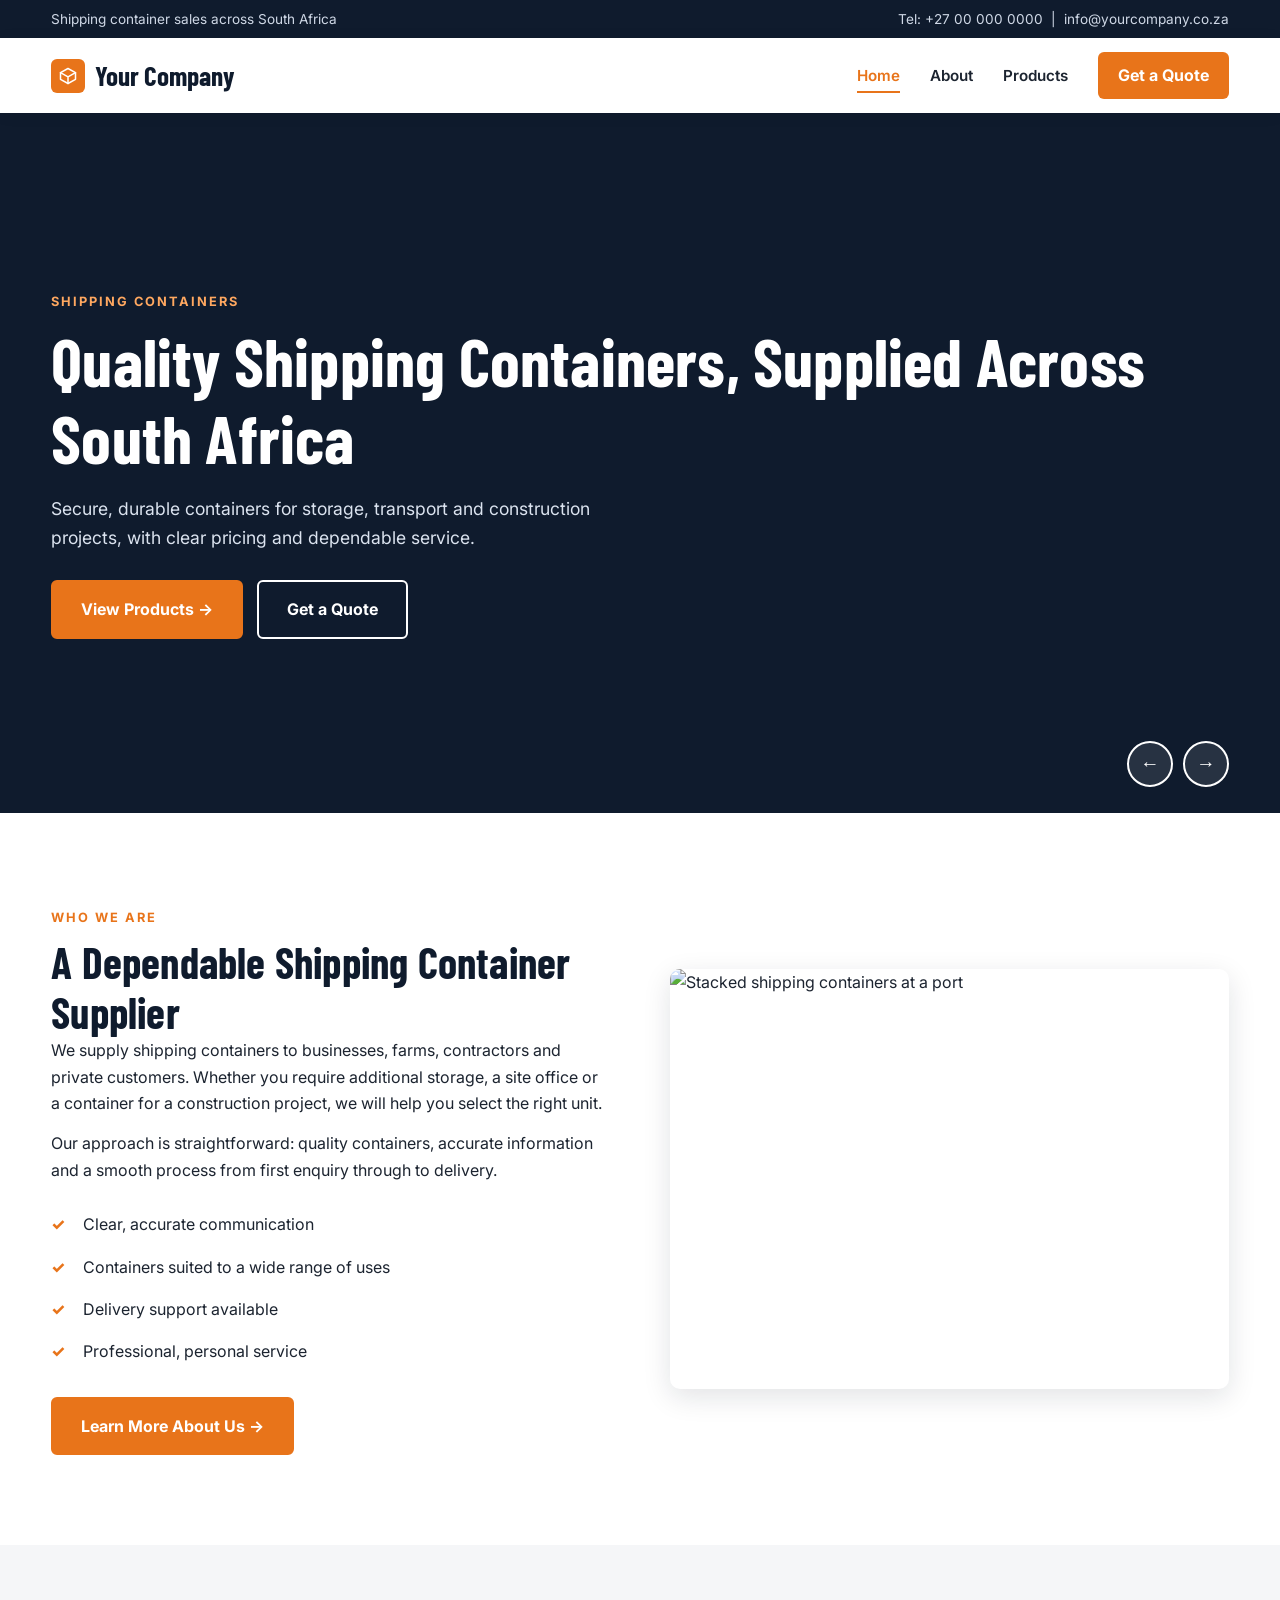
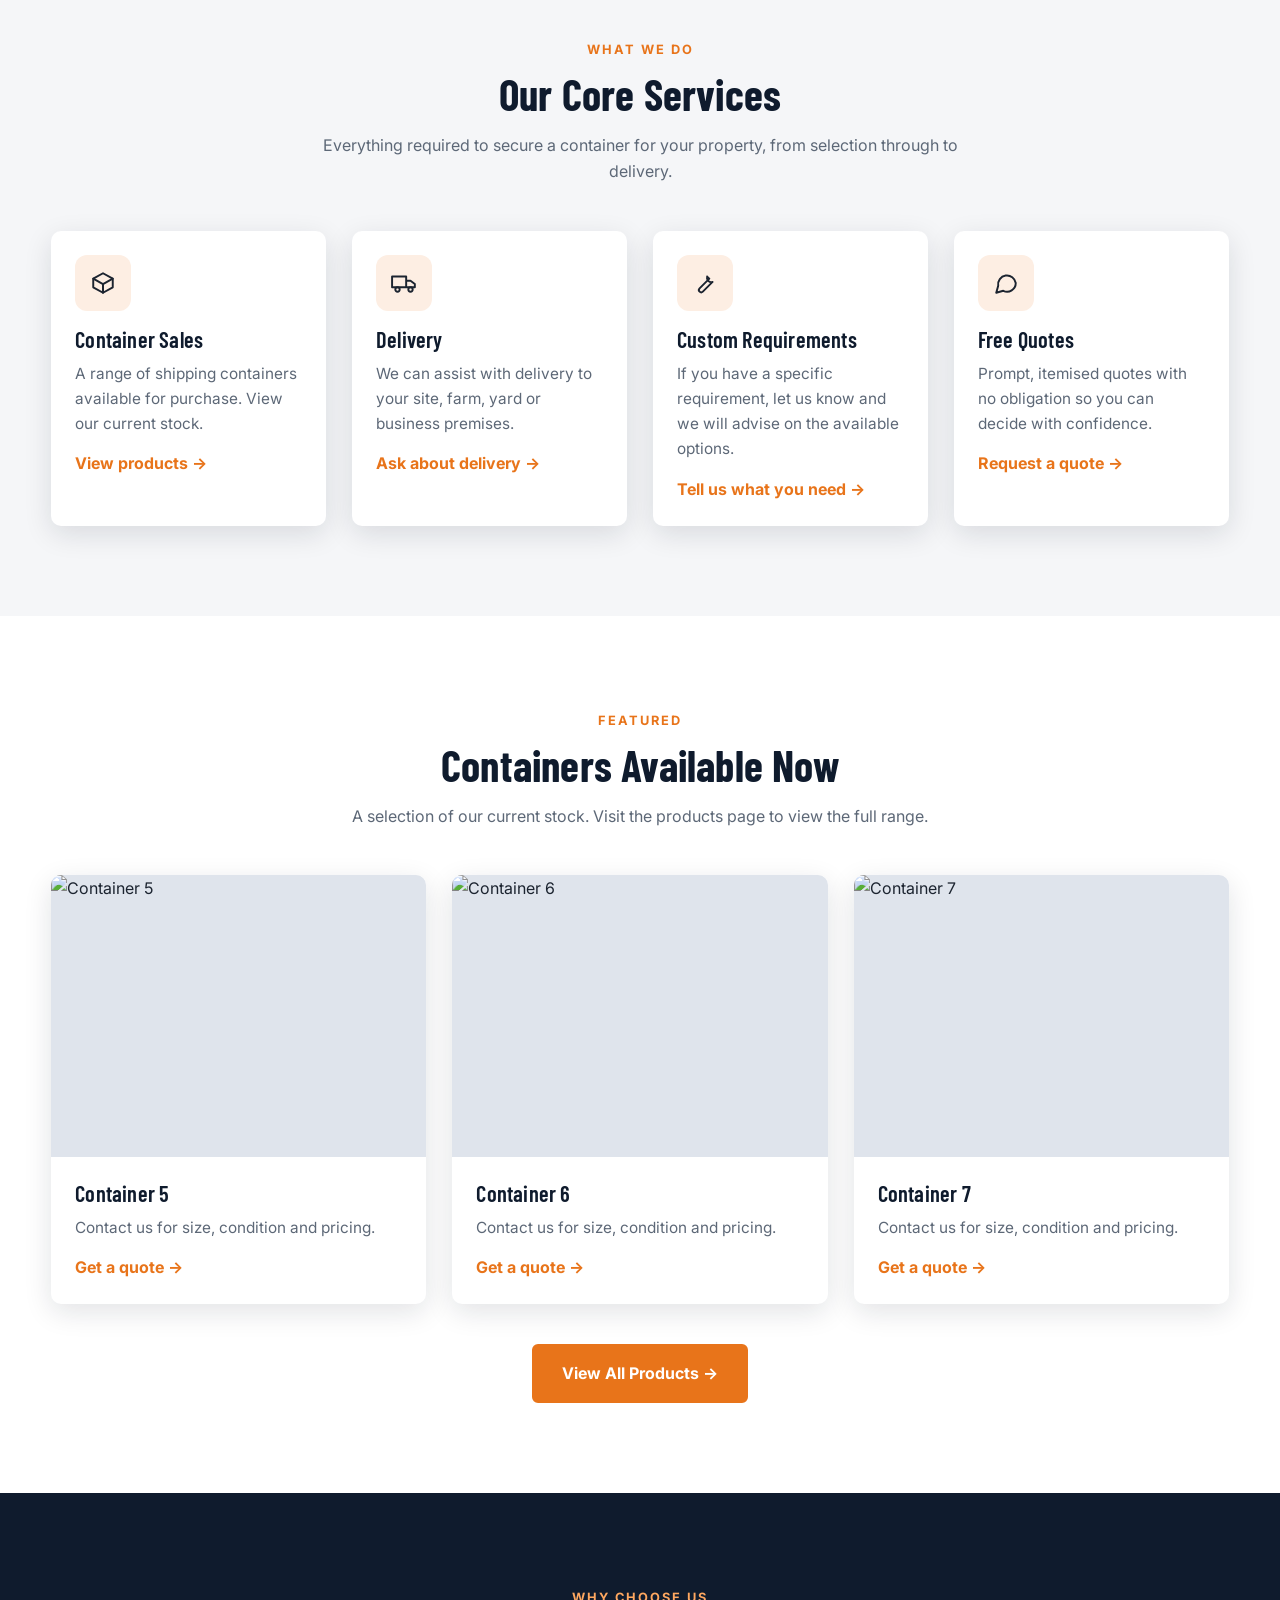
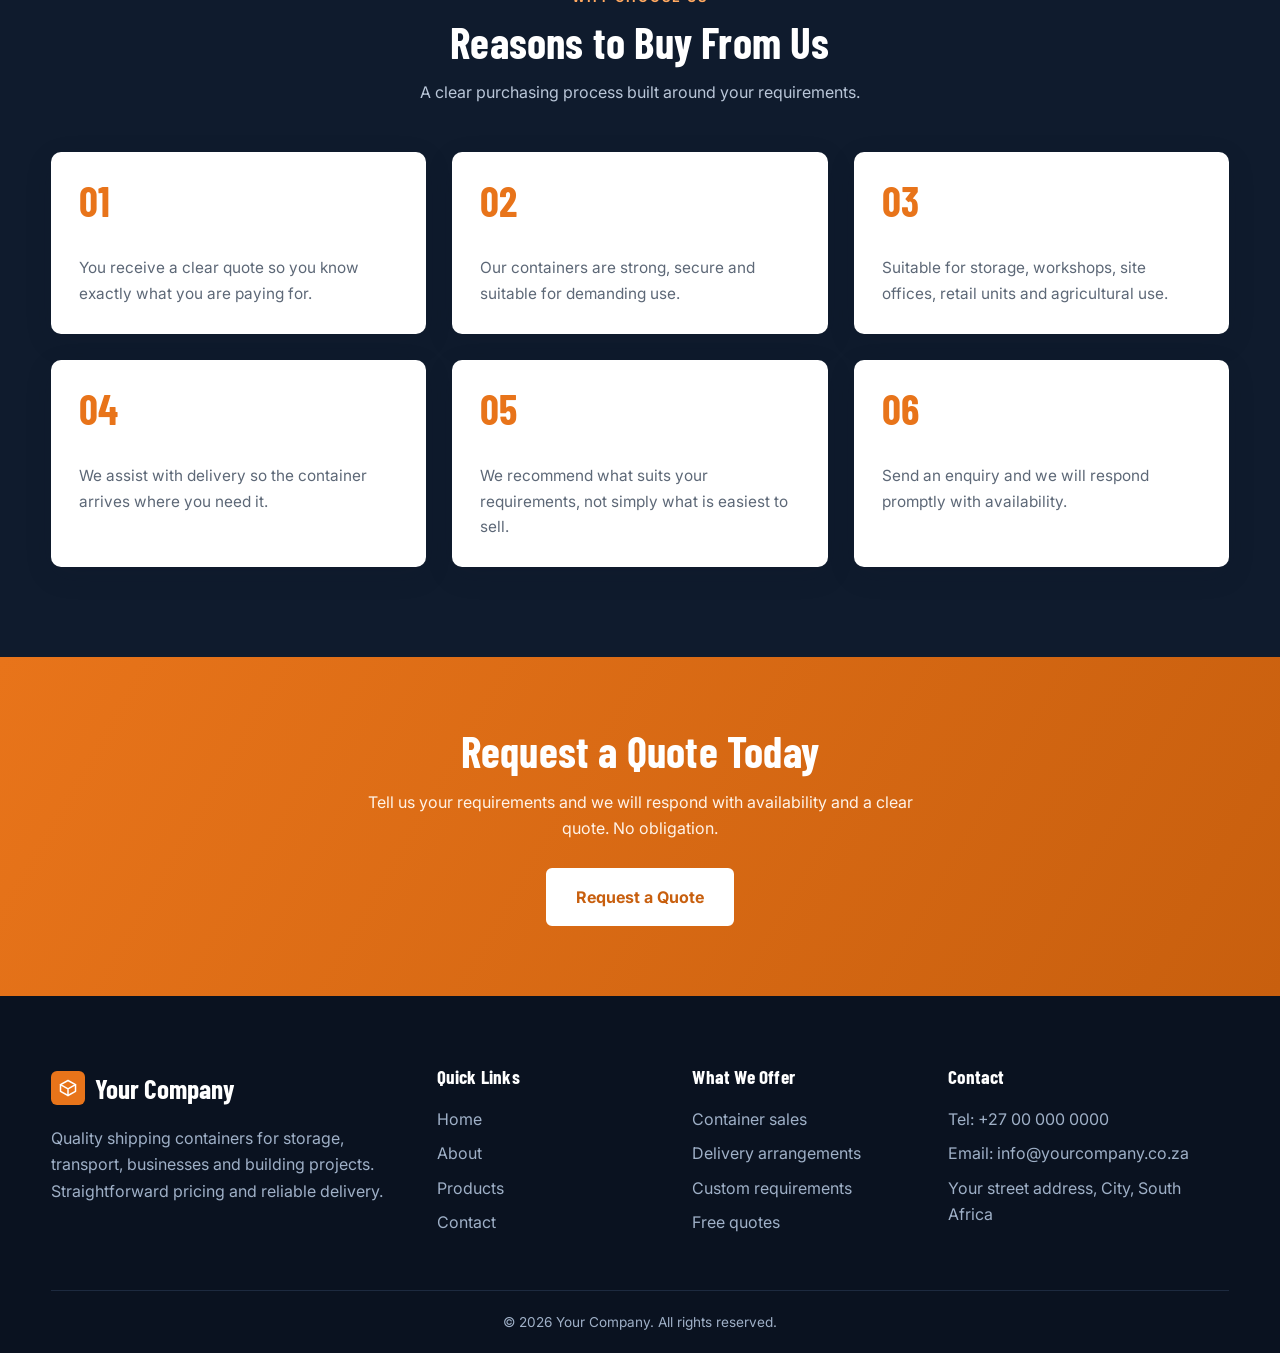
==== index.html @ ab69bc4b "Add files via upload" ====
<!DOCTYPE html>
<html lang="en">
<head>
<meta charset="UTF-8">
<meta name="viewport" content="width=device-width, initial-scale=1.0">
<title>Shipping Containers for Sale | Your Company</title>
<meta name="description" content="Quality shipping containers for storage, transport and building projects across South Africa.">
<link rel="preconnect" href="https://fonts.googleapis.com">
<link rel="preconnect" href="https://fonts.gstatic.com" crossorigin>
<link href="https://fonts.googleapis.com/css2?family=Barlow+Condensed:wght@500;600;700&family=Inter:wght@400;500;600;700&display=swap" rel="stylesheet">
<link rel="stylesheet" href="style.css">
</head>
<body>
<div class="topbar"><div class="wrap"><span>Shipping container sales across South Africa</span><span>Tel: +27 00 000 0000 &nbsp;|&nbsp; info@yourcompany.co.za</span></div></div>
<header class="site"><div class="wrap">
<a class="logo" href="index.html"><span class="mark"><svg width="20" height="20" viewBox="0 0 24 24" fill="none" stroke="#fff" stroke-width="1.8" stroke-linecap="round" stroke-linejoin="round" aria-hidden="true"><path d="M21 8l-9-5-9 5v8l9 5 9-5V8z"/><path d="M3 8l9 5 9-5M12 13v8"/></svg></span>Your Company</a>
<button class="menu-btn" aria-label="Menu">Menu</button>
<nav><ul>
<li><a href="index.html" class="active">Home</a></li>
<li><a href="about.html">About</a></li>
<li><a href="products.html">Products</a></li>
<li><a class="btn" href="contact.html">Get a Quote</a></li>
</ul></nav>
</div></header>
<section class="hero">
<div class="slide on" style="background-image:url('https://images.unsplash.com/photo-1773126378915-793b5c48fb38?auto=format&fit=crop&w=1600&q=70')"><div class="wrap">
<span class="eyebrow">Shipping Containers</span><h1>Quality Shipping Containers, Supplied Across South Africa</h1><p>Secure, durable containers for storage, transport and construction projects, with clear pricing and dependable service.</p>
<div class="btns"><a class="btn" href="products.html">View Products →</a><a class="btn ghost" href="contact.html">Get a Quote</a></div></div></div>
<div class="slide" style="background-image:url('https://images.unsplash.com/photo-1759272840538-ae4b07214c71?auto=format&fit=crop&w=1600&q=70')"><div class="wrap">
<span class="eyebrow">Built to Last</span><h1>Secure, Weatherproof Storage Solutions</h1><p>A shipping container is a practical way to add secure, lockable space to a farm, business premises, yard or construction site.</p>
<div class="btns"><a class="btn" href="about.html">About Us →</a><a class="btn ghost" href="contact.html">Get a Quote</a></div></div></div>
<div class="slide" style="background-image:url('https://images.unsplash.com/photo-1700716465891-9e5e9f501d7d?auto=format&fit=crop&w=1600&q=70')"><div class="wrap">
<span class="eyebrow">Delivered to You</span><h1>Transparent Pricing and Delivery Support</h1><p>Select a container, request a quote and we will assist with delivery arrangements.</p>
<div class="btns"><a class="btn" href="contact.html">Get a Quote →</a><a class="btn ghost" href="contact.html">Get a Quote</a></div></div></div>
<div class="arrows"><button class="prev" aria-label="Previous">←</button><button class="next" aria-label="Next">→</button></div>
</section>

<section class="pad"><div class="wrap split">
<div class="rv"><span class="eyebrow">Who We Are</span><h2>A Dependable Shipping Container Supplier</h2>
<p>We supply shipping containers to businesses, farms, contractors and private customers. Whether you require additional storage, a site office or a container for a construction project, we will help you select the right unit.</p>
<p>Our approach is straightforward: quality containers, accurate information and a smooth process from first enquiry through to delivery.</p>
<ul class="points"><li>Clear, accurate communication</li><li>Containers suited to a wide range of uses</li><li>Delivery support available</li><li>Professional, personal service</li></ul>
<p style="margin-top:24px"><a class="btn" href="about.html">Learn More About Us →</a></p></div>
<div class="rv"><img src="https://images.unsplash.com/photo-1631176315313-203dab297716?auto=format&fit=crop&w=1600&q=70" alt="Stacked shipping containers at a port" loading="lazy"></div>
</div></section>

<section class="pad alt"><div class="wrap">
<div class="center rv"><span class="eyebrow">What We Do</span><h2>Our Core Services</h2><p class="lead">Everything required to secure a container for your property, from selection through to delivery.</p></div>
<div class="grid g4">
<div class="card rv"><div class="body"><div class="icon"><svg width="26" height="26" viewBox="0 0 24 24" fill="none" stroke="currentColor" stroke-width="1.8" stroke-linecap="round" stroke-linejoin="round" aria-hidden="true"><path d="M21 8l-9-5-9 5v8l9 5 9-5V8z"/><path d="M3 8l9 5 9-5M12 13v8"/></svg></div><h3>Container Sales</h3><p>A range of shipping containers available for purchase. View our current stock.</p><a class="more" href="products.html">View products →</a></div></div>
<div class="card rv"><div class="body"><div class="icon"><svg width="26" height="26" viewBox="0 0 24 24" fill="none" stroke="currentColor" stroke-width="1.8" stroke-linecap="round" stroke-linejoin="round" aria-hidden="true"><path d="M1 6h13v10H1zM14 10h4l4 3v3h-8z"/><circle cx="6" cy="18" r="2"/><circle cx="18" cy="18" r="2"/></svg></div><h3>Delivery</h3><p>We can assist with delivery to your site, farm, yard or business premises.</p><a class="more" href="contact.html">Ask about delivery →</a></div></div>
<div class="card rv"><div class="body"><div class="icon"><svg width="26" height="26" viewBox="0 0 24 24" fill="none" stroke="currentColor" stroke-width="1.8" stroke-linecap="round" stroke-linejoin="round" aria-hidden="true"><path d="M14 6a4 4 0 005 5l-9 9a2.1 2.1 0 01-3-3l9-9a4 4 0 01-2-2z"/></svg></div><h3>Custom Requirements</h3><p>If you have a specific requirement, let us know and we will advise on the available options.</p><a class="more" href="contact.html">Tell us what you need →</a></div></div>
<div class="card rv"><div class="body"><div class="icon"><svg width="26" height="26" viewBox="0 0 24 24" fill="none" stroke="currentColor" stroke-width="1.8" stroke-linecap="round" stroke-linejoin="round" aria-hidden="true"><path d="M21 12a8 8 0 01-11.5 7.2L3 21l1.8-6.5A8 8 0 1121 12z"/></svg></div><h3>Free Quotes</h3><p>Prompt, itemised quotes with no obligation so you can decide with confidence.</p><a class="more" href="contact.html">Request a quote →</a></div></div>
</div></div></section>

<section class="pad"><div class="wrap">
<div class="center rv"><span class="eyebrow">Featured</span><h2>Containers Available Now</h2><p class="lead">A selection of our current stock. Visit the products page to view the full range.</p></div>
<div class="grid g3">
<div class="card pcard rv"><img src="images/container%205.jpg" alt="Container 5" loading="lazy"><div class="body"><h3>Container 5</h3><p>Contact us for size, condition and pricing.</p><a class="more" href="contact.html?item=Container%205">Get a quote →</a></div></div>
<div class="card pcard rv"><img src="images/container%206.jpg" alt="Container 6" loading="lazy"><div class="body"><h3>Container 6</h3><p>Contact us for size, condition and pricing.</p><a class="more" href="contact.html?item=Container%206">Get a quote →</a></div></div>
<div class="card pcard rv"><img src="images/container%207.jpg" alt="Container 7" loading="lazy"><div class="body"><h3>Container 7</h3><p>Contact us for size, condition and pricing.</p><a class="more" href="contact.html?item=Container%207">Get a quote →</a></div></div>
</div>
<p class="center" style="margin-top:40px"><a class="btn" href="products.html">View All Products →</a></p>
</div></section>

<section class="pad dark"><div class="wrap">
<div class="center rv"><span class="eyebrow" style="color:#ffa860">Why Choose Us</span><h2>Reasons to Buy From Us</h2><p class="lead">A clear purchasing process built around your requirements.</p></div>
<div class="grid g3 reasons">
<div class="item rv"><div class="num">01</div><h3>Clear Pricing</h3><p>You receive a clear quote so you know exactly what you are paying for.</p></div>
<div class="item rv"><div class="num">02</div><h3>Quality Containers</h3><p>Our containers are strong, secure and suitable for demanding use.</p></div>
<div class="item rv"><div class="num">03</div><h3>Flexible Uses</h3><p>Suitable for storage, workshops, site offices, retail units and agricultural use.</p></div>
<div class="item rv"><div class="num">04</div><h3>Delivery Support</h3><p>We assist with delivery so the container arrives where you need it.</p></div>
<div class="item rv"><div class="num">05</div><h3>Practical Advice</h3><p>We recommend what suits your requirements, not simply what is easiest to sell.</p></div>
<div class="item rv"><div class="num">06</div><h3>Quick Response</h3><p>Send an enquiry and we will respond promptly with availability.</p></div>
</div></div></section>
<section class="cta"><div class="wrap rv">
<h2>Request a Quote Today</h2>
<p>Tell us your requirements and we will respond with availability and a clear quote. No obligation.</p>
<a class="btn" href="contact.html">Request a Quote</a>
</div></section>
<footer><div class="wrap">
<div class="fgrid">
<div><a class="logo" href="index.html"><span class="mark"><svg width="20" height="20" viewBox="0 0 24 24" fill="none" stroke="#fff" stroke-width="1.8" stroke-linecap="round" stroke-linejoin="round" aria-hidden="true"><path d="M21 8l-9-5-9 5v8l9 5 9-5V8z"/><path d="M3 8l9 5 9-5M12 13v8"/></svg></span>Your Company</a><p>Quality shipping containers for storage, transport, businesses and building projects. Straightforward pricing and reliable delivery.</p></div>
<div><h4>Quick Links</h4><ul><li><a href="index.html">Home</a></li><li><a href="about.html">About</a></li><li><a href="products.html">Products</a></li><li><a href="contact.html">Contact</a></li></ul></div>
<div><h4>What We Offer</h4><ul><li>Container sales</li><li>Delivery arrangements</li><li>Custom requirements</li><li>Free quotes</li></ul></div>
<div><h4>Contact</h4><ul><li>Tel: <a href="tel:+27000000000">+27 00 000 0000</a></li><li>Email: <a href="mailto:info@yourcompany.co.za">info@yourcompany.co.za</a></li><li>Your street address, City, South Africa</li></ul></div>
</div>
<div class="copy">© <span id="yr"></span> Your Company. All rights reserved.</div>
</div></footer>
<script>document.getElementById('yr').textContent=new Date().getFullYear()</script>
<script src="script.js"></script>
</body>
</html>
---- style.css ----
:root{--navy:#0f1b2d;--navy2:#16273f;--orange:#e8741a;--orange2:#c85f0e;--bg:#f5f6f8;--text:#1c2430;--muted:#5d6877;--white:#fff;--radius:10px;--shadow:0 8px 28px rgba(15,27,45,.12)}
*{box-sizing:border-box;margin:0;padding:0}
html{scroll-behavior:smooth}
body{font-family:'Inter',system-ui,-apple-system,Segoe UI,Roboto,sans-serif;color:var(--text);background:var(--white);line-height:1.65}
img{max-width:100%;display:block}
a{color:inherit;text-decoration:none}
.wrap{width:min(1180px,92%);margin:0 auto}
h1,h2,h3,h4{font-family:'Barlow Condensed','Inter',sans-serif;line-height:1.15;letter-spacing:.2px}
h1{font-size:clamp(2.4rem,5.5vw,4.2rem);font-weight:700}
h2{font-size:clamp(1.9rem,3.6vw,2.7rem);font-weight:700;color:var(--navy)}
h3{font-size:1.4rem;font-weight:600;color:var(--navy)}
.eyebrow{display:inline-block;color:var(--orange);font-weight:700;letter-spacing:2px;text-transform:uppercase;font-size:.8rem;margin-bottom:10px}
.lead{color:var(--muted);max-width:640px;margin-top:12px}

/* Header */
.topbar{background:var(--navy);color:#cfd8e6;font-size:.85rem;padding:8px 0}
.topbar .wrap{display:flex;justify-content:space-between;gap:12px;flex-wrap:wrap}
header.site{position:sticky;top:0;z-index:50;background:var(--white);box-shadow:0 2px 14px rgba(0,0,0,.07)}
header.site .wrap{display:flex;align-items:center;justify-content:space-between;padding:14px 0}
.logo{font-family:'Barlow Condensed',sans-serif;font-weight:700;font-size:1.7rem;color:var(--navy);display:flex;align-items:center;gap:10px}
.logo span.mark{width:34px;height:34px;background:var(--orange);border-radius:6px;display:grid;place-items:center;color:#fff;font-size:1.1rem}
nav ul{list-style:none;display:flex;gap:30px;align-items:center}
nav a{font-weight:600;font-size:.95rem;padding:6px 0;border-bottom:2px solid transparent;transition:.2s}
nav a:hover,nav a.active{color:var(--orange);border-color:var(--orange)}
nav a.btn{color:#fff;border:none;padding:10px 20px}
.menu-btn{display:none;background:none;border:0;font-size:1.8rem;cursor:pointer;color:var(--navy)}

/* Buttons */
.btn{display:inline-block;background:var(--orange);color:#fff;padding:14px 28px;border-radius:6px;font-weight:700;border:2px solid var(--orange);transition:.2s;cursor:pointer;font-size:1rem}
.btn:hover{background:var(--orange2);border-color:var(--orange2)}
.btn.ghost{background:transparent;color:#fff;border-color:#fff}
.btn.ghost:hover{background:#fff;color:var(--navy)}

/* Hero slider */
.hero{position:relative;height:min(82vh,700px);min-height:480px;overflow:hidden;background:var(--navy)}
.slide{position:absolute;inset:0;opacity:0;transition:opacity .9s;background-size:cover;background-position:center;display:flex;align-items:center}
.slide.on{opacity:1}
.slide::before{content:"";position:absolute;inset:0;background:linear-gradient(90deg,rgba(15,27,45,.92) 0%,rgba(15,27,45,.6) 55%,rgba(15,27,45,.25) 100%)}
.slide .wrap{position:relative;color:#fff}
.slide p{max-width:560px;margin:18px 0 28px;color:#dbe3ef;font-size:1.1rem}
.slide .eyebrow{color:#ffa860}
.slide .btns{display:flex;gap:14px;flex-wrap:wrap}
.arrows{position:absolute;bottom:26px;right:4%;display:flex;gap:10px;z-index:5}
.arrows button{width:46px;height:46px;border-radius:50%;border:2px solid #fff;background:rgba(255,255,255,.1);color:#fff;font-size:1.2rem;cursor:pointer;transition:.2s}
.arrows button:hover{background:var(--orange);border-color:var(--orange)}

/* Page banner */
.banner{background:linear-gradient(rgba(15,27,45,.85),rgba(15,27,45,.85)),var(--bg-img,none) center/cover,var(--navy);color:#fff;padding:90px 0 70px}
.banner p{color:#cfd8e6;max-width:560px;margin-top:12px}
.crumbs{font-size:.85rem;color:#9fb0c7;margin-bottom:12px}
.crumbs a:hover{color:var(--orange)}

/* Sections */
section.pad{padding:90px 0}
.alt{background:var(--bg)}
.dark{background:var(--navy);color:#fff}
.dark h2,.dark h3{color:#fff}
.dark .lead{color:#b9c6d8}
.center{text-align:center}
.center .lead{margin-left:auto;margin-right:auto}
.split{display:grid;grid-template-columns:1fr 1fr;gap:60px;align-items:center}
.split img{border-radius:var(--radius);box-shadow:var(--shadow);width:100%;aspect-ratio:4/3;object-fit:cover}
.split p+p{margin-top:14px}
.grid{display:grid;gap:26px;margin-top:46px}
.g2{grid-template-columns:repeat(2,1fr)}
.g3{grid-template-columns:repeat(3,1fr)}
.g4{grid-template-columns:repeat(4,1fr)}
.card{background:#fff;border-radius:var(--radius);box-shadow:var(--shadow);overflow:hidden;transition:.25s}
.card:hover{transform:translateY(-5px)}
.card .body{padding:24px}
.card p{color:var(--muted);margin-top:8px;font-size:.96rem}
.card a.more{display:inline-block;margin-top:14px;color:var(--orange);font-weight:700}
.icon{width:56px;height:56px;border-radius:12px;background:rgba(232,116,26,.12);display:grid;place-items:center;font-size:1.6rem;margin-bottom:16px}
.points{list-style:none;margin-top:20px}
.points li{padding:8px 0 8px 32px;position:relative}
.points li::before{content:"✓";position:absolute;left:0;color:var(--orange);font-weight:800}
.stats{display:grid;grid-template-columns:repeat(4,1fr);gap:20px;text-align:center}
.stats strong{display:block;font-family:'Barlow Condensed',sans-serif;font-size:3rem;color:var(--orange)}
.stats span{color:#b9c6d8}
.reasons .num{font-family:'Barlow Condensed',sans-serif;font-size:2.6rem;color:var(--orange);font-weight:700;line-height:1}
.reasons .item{padding:28px;background:#fff;border-radius:var(--radius);box-shadow:var(--shadow)}
.reasons p{color:var(--muted);margin-top:8px;font-size:.96rem}

/* Product cards */
.pcard img{width:100%;aspect-ratio:4/3;object-fit:cover;background:#dfe4ec}
.pcard .tag{display:inline-block;background:rgba(232,116,26,.12);color:var(--orange2);font-size:.75rem;font-weight:700;padding:3px 10px;border-radius:20px;margin-bottom:8px;letter-spacing:.5px;text-transform:uppercase}
.pcard .btn{padding:10px 18px;margin-top:16px;font-size:.9rem}
.filters{display:flex;gap:10px;flex-wrap:wrap;justify-content:center;margin-top:30px}
.filters button{padding:9px 20px;border-radius:30px;border:2px solid #d6dce6;background:#fff;font-weight:600;cursor:pointer;font-size:.9rem}
.filters button.on,.filters button:hover{background:var(--navy);color:#fff;border-color:var(--navy)}

/* CTA */
.cta{background:linear-gradient(120deg,var(--orange),var(--orange2));color:#fff;padding:70px 0;text-align:center}
.cta h2{color:#fff}
.cta p{margin:12px auto 26px;max-width:560px;color:#fff3e8}
.cta .btn{background:#fff;color:var(--orange2);border-color:#fff}
.cta .btn:hover{background:var(--navy);color:#fff;border-color:var(--navy)}

/* Contact */
.contact-grid{display:grid;grid-template-columns:1fr 1.3fr;gap:50px}
.info-item{display:flex;gap:16px;margin-bottom:26px}
.info-item .icon{margin:0;flex:none}
.info-item h4{font-size:1.15rem;color:var(--navy)}
.info-item p,.info-item a{color:var(--muted)}
form{background:#fff;padding:36px;border-radius:var(--radius);box-shadow:var(--shadow)}
.row{display:grid;grid-template-columns:1fr 1fr;gap:16px}
label{display:block;font-weight:600;font-size:.88rem;margin:16px 0 6px}
input,select,textarea{width:100%;padding:13px 14px;border:1.5px solid #d6dce6;border-radius:6px;font:inherit;background:#fff}
input:focus,select:focus,textarea:focus{outline:none;border-color:var(--orange)}
textarea{min-height:130px;resize:vertical}
form .btn{margin-top:22px;width:100%}
.note{font-size:.85rem;color:var(--muted);margin-top:12px}
.ok{display:none;background:#e6f6ec;color:#17693a;padding:14px;border-radius:6px;margin-top:16px;font-weight:600}

/* Footer */
footer{background:#0a1220;color:#9fb0c7;padding:70px 0 0}
.fgrid{display:grid;grid-template-columns:1.6fr 1fr 1fr 1.3fr;gap:40px}
footer h4{color:#fff;font-size:1.2rem;margin-bottom:14px}
footer ul{list-style:none}
footer li{padding:4px 0}
footer a:hover{color:var(--orange)}
footer .logo{color:#fff;margin-bottom:14px}
.copy{border-top:1px solid #1d2a3f;margin-top:50px;padding:20px 0;font-size:.85rem;text-align:center}

/* Reveal */
.rv{opacity:0;transform:translateY(22px);transition:.7s}
.rv.in{opacity:1;transform:none}

@media(max-width:960px){
.split,.contact-grid{grid-template-columns:1fr;gap:34px}
.g3,.g4,.stats{grid-template-columns:repeat(2,1fr)}
.fgrid{grid-template-columns:1fr 1fr}
.menu-btn{display:block}
nav{position:absolute;top:100%;left:0;right:0;background:#fff;box-shadow:0 12px 20px rgba(0,0,0,.1);display:none}
nav.open{display:block}
nav ul{flex-direction:column;gap:0;align-items:stretch;padding:10px 4%}
nav li a{display:block;padding:14px 0;border-bottom:1px solid #eef1f5}
}
@media(max-width:600px){
.g2,.g3,.g4,.row,.fgrid{grid-template-columns:1fr}
.stats{grid-template-columns:1fr 1fr}
section.pad{padding:64px 0}
.topbar .wrap{justify-content:center;text-align:center}
}
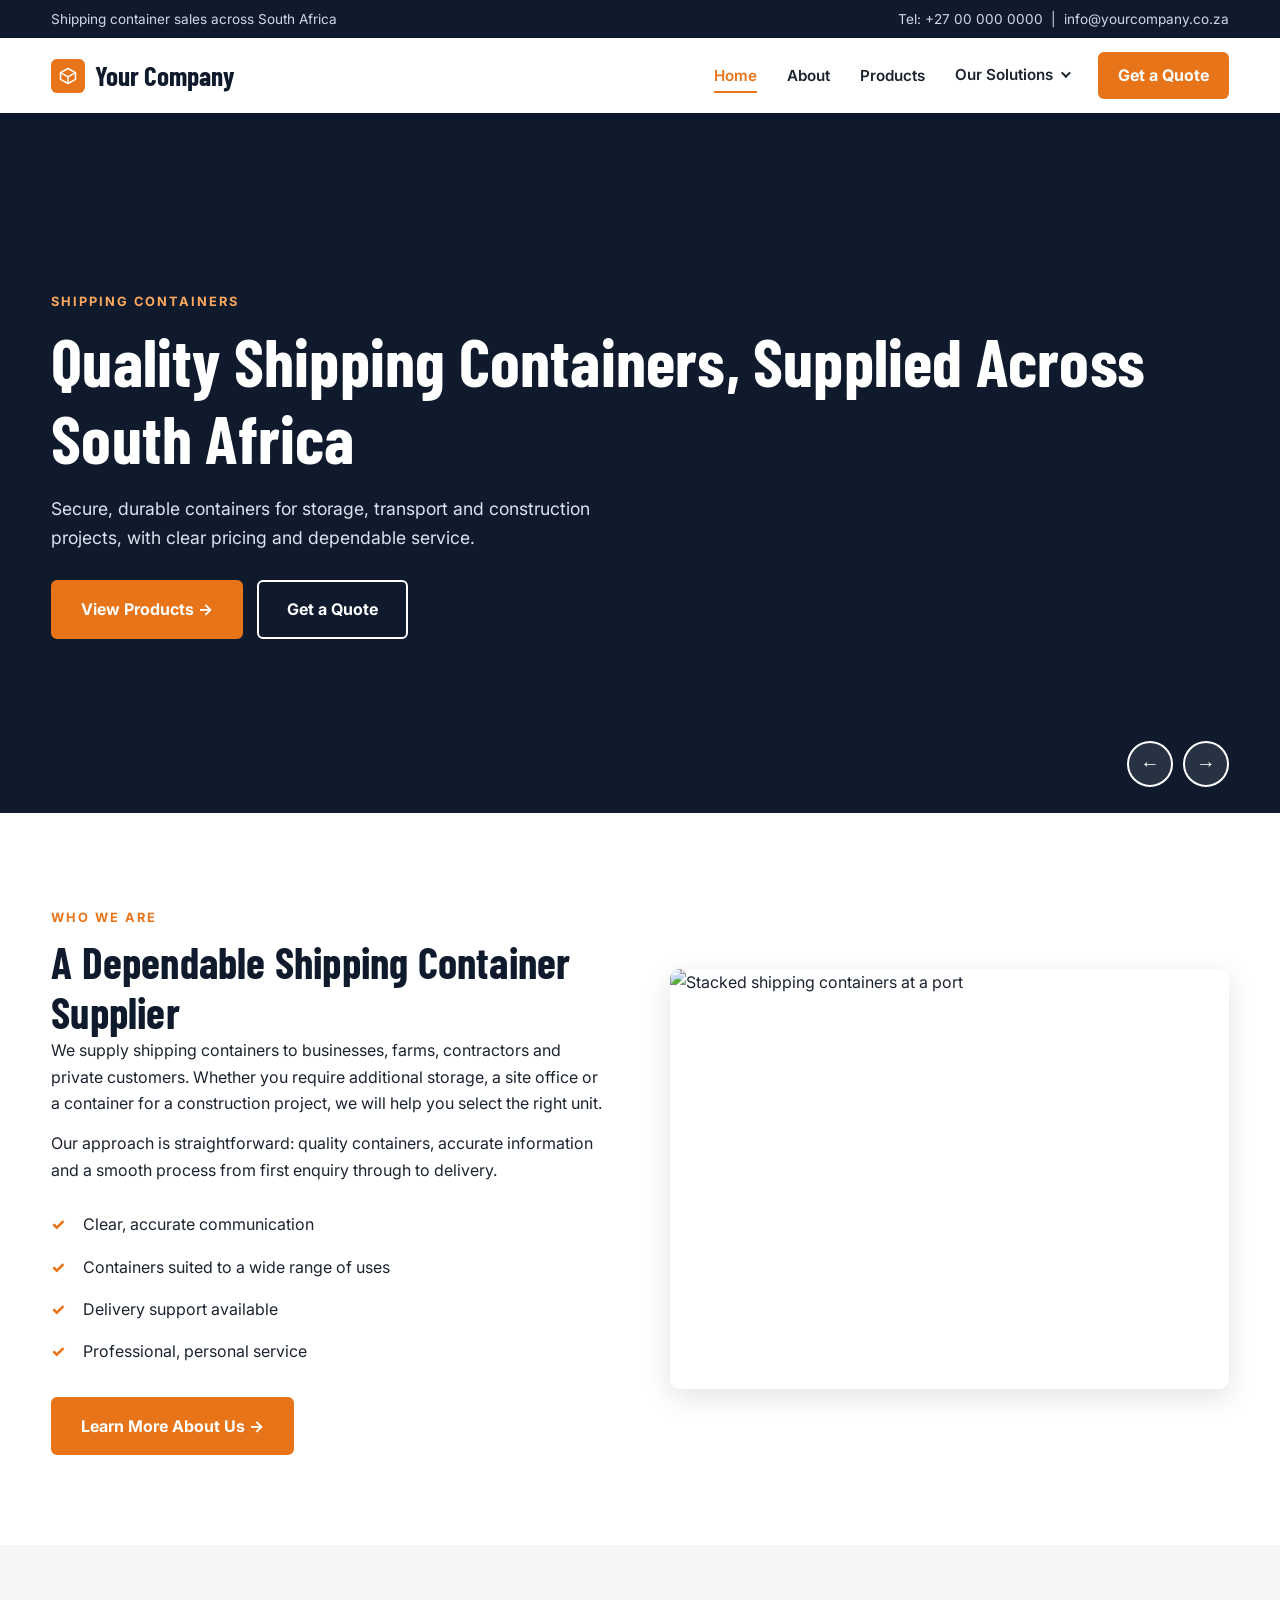
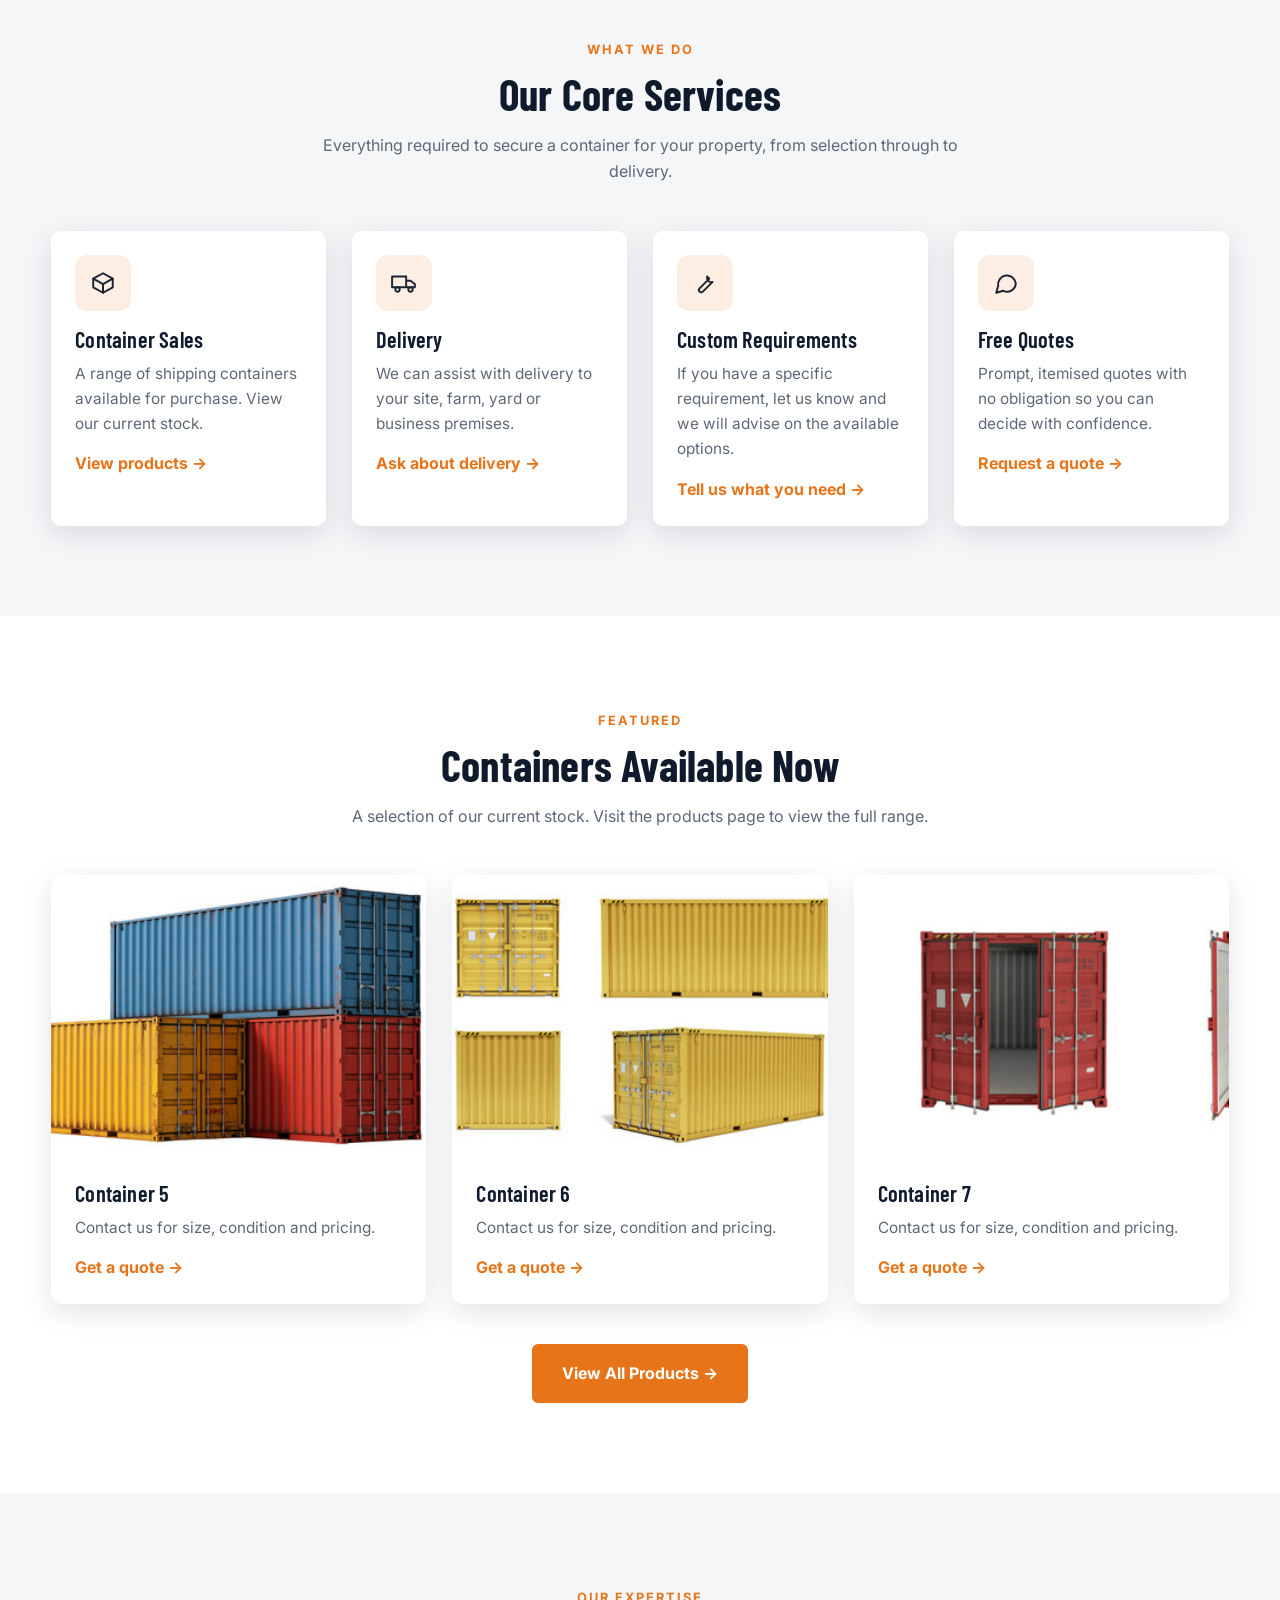
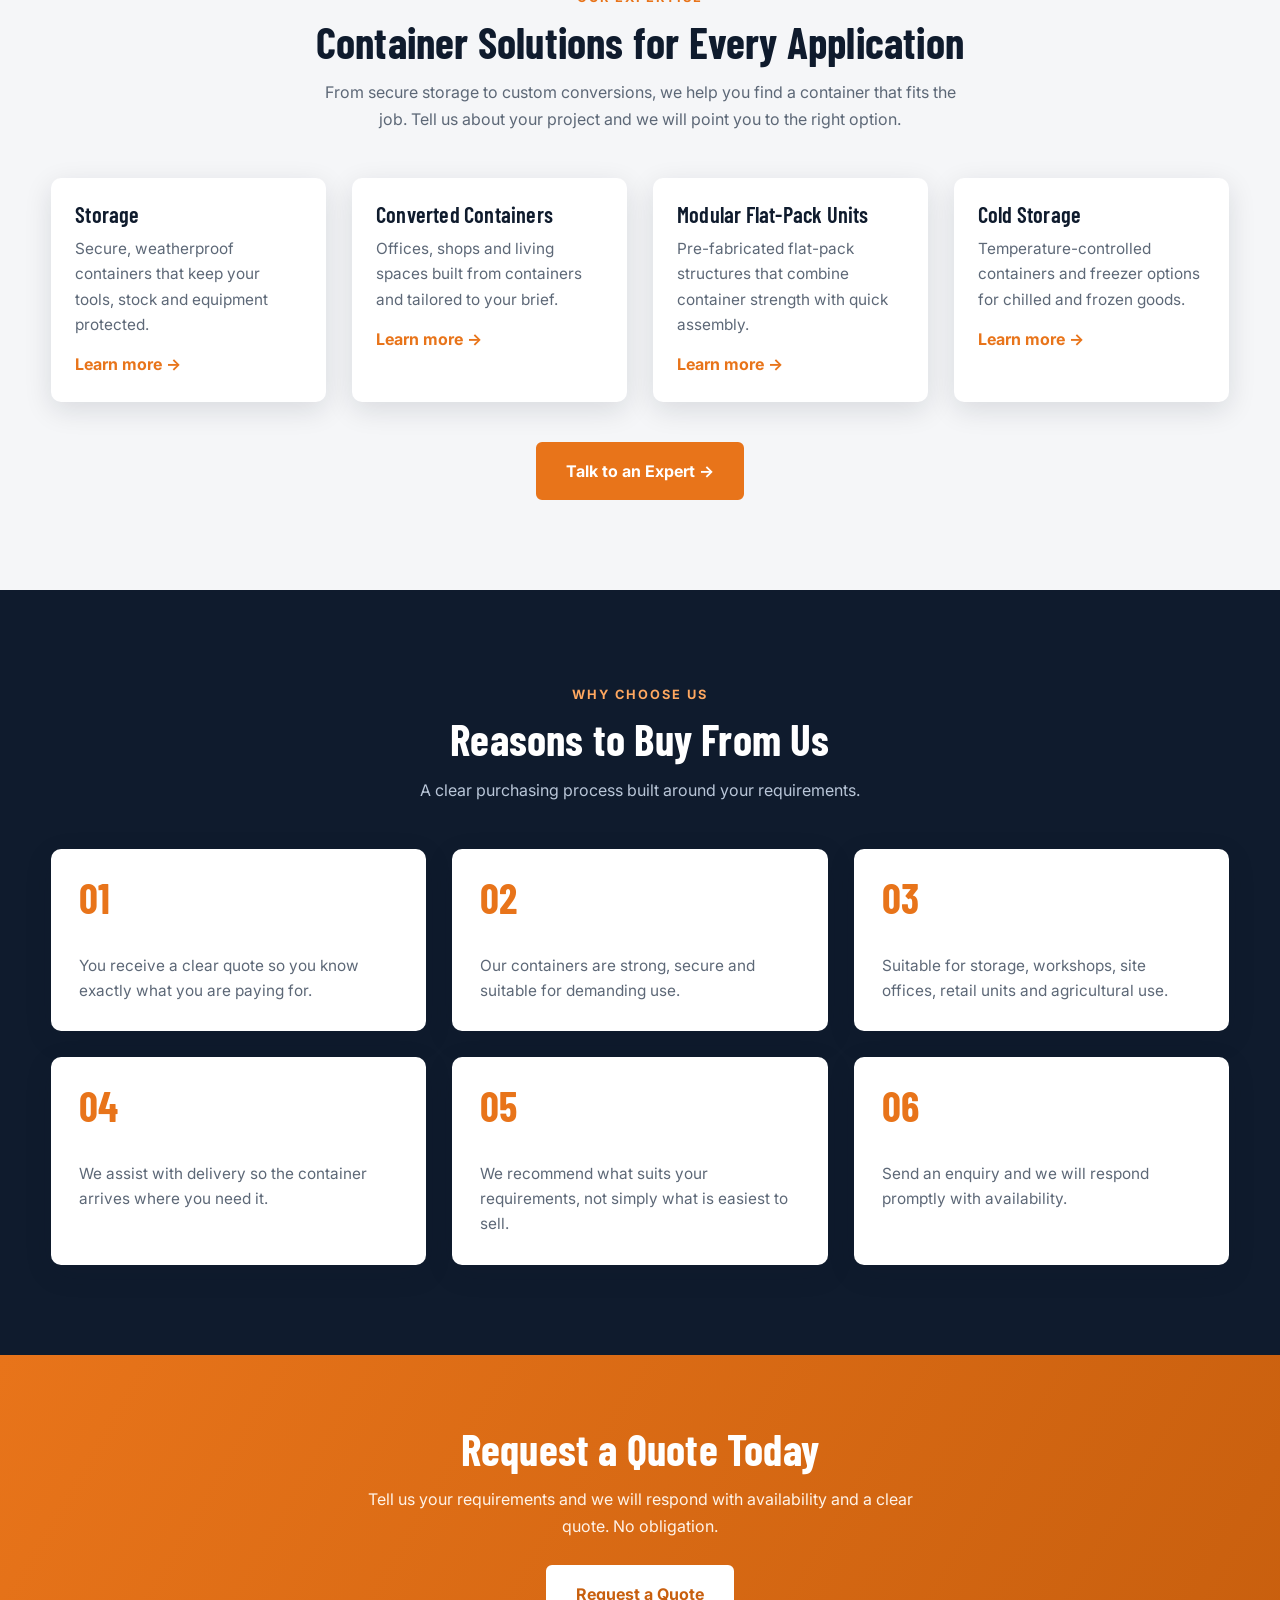
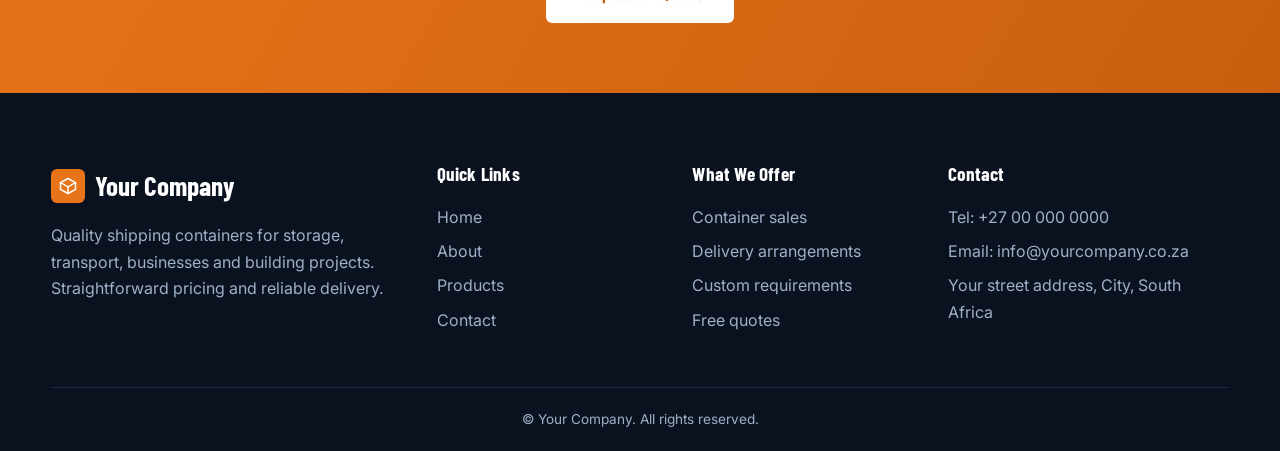
==== commit 7291f8b1: "Add files via upload" ====
--- a/index.html
+++ b/index.html
@@ -8,20 +8,210 @@
 <link rel="preconnect" href="https://fonts.googleapis.com">
 <link rel="preconnect" href="https://fonts.gstatic.com" crossorigin>
 <link href="https://fonts.googleapis.com/css2?family=Barlow+Condensed:wght@500;600;700&family=Inter:wght@400;500;600;700&display=swap" rel="stylesheet">
-<link rel="stylesheet" href="style.css">
+<style>
+:root{--navy:#0f1b2d;--navy2:#16273f;--orange:#e8741a;--orange2:#c85f0e;--bg:#f5f6f8;--text:#1c2430;--muted:#5d6877;--white:#fff;--radius:10px;--shadow:0 8px 28px rgba(15,27,45,.12)}
+*{box-sizing:border-box;margin:0;padding:0}
+html{scroll-behavior:smooth}
+body{font-family:'Inter',system-ui,-apple-system,Segoe UI,Roboto,sans-serif;color:var(--text);background:var(--white);line-height:1.65}
+img{max-width:100%;display:block}
+a{color:inherit;text-decoration:none}
+.wrap{width:min(1180px,92%);margin:0 auto}
+h1,h2,h3,h4{font-family:'Barlow Condensed','Inter',sans-serif;line-height:1.15;letter-spacing:.2px}
+h1{font-size:clamp(2.4rem,5.5vw,4.2rem);font-weight:700}
+h2{font-size:clamp(1.9rem,3.6vw,2.7rem);font-weight:700;color:var(--navy)}
+h3{font-size:1.4rem;font-weight:600;color:var(--navy)}
+.eyebrow{display:inline-block;color:var(--orange);font-weight:700;letter-spacing:2px;text-transform:uppercase;font-size:.8rem;margin-bottom:10px}
+.lead{color:var(--muted);max-width:640px;margin-top:12px}
+
+/* Header */
+.topbar{background:var(--navy);color:#cfd8e6;font-size:.85rem;padding:8px 0}
+.topbar .wrap{display:flex;justify-content:space-between;gap:12px;flex-wrap:wrap}
+header.site{position:sticky;top:0;z-index:50;background:var(--white);box-shadow:0 2px 14px rgba(0,0,0,.07)}
+header.site .wrap{display:flex;align-items:center;justify-content:space-between;padding:14px 0}
+.logo{font-family:'Barlow Condensed',sans-serif;font-weight:700;font-size:1.7rem;color:var(--navy);display:flex;align-items:center;gap:10px}
+.logo span.mark{width:34px;height:34px;background:var(--orange);border-radius:6px;display:grid;place-items:center;color:#fff;font-size:1.1rem}
+nav ul{list-style:none;display:flex;gap:30px;align-items:center}
+nav a{font-weight:600;font-size:.95rem;padding:6px 0;border-bottom:2px solid transparent;transition:.2s}
+nav a:hover,nav a.active{color:var(--orange);border-color:var(--orange)}
+nav a.btn{color:#fff;border:none;padding:10px 20px}
+.menu-btn{display:none;background:none;border:0;cursor:pointer;color:var(--navy);width:46px;height:46px;border-radius:8px;align-items:center;justify-content:center}
+.menu-btn:focus-visible{outline:2px solid var(--orange)}
+.bars{position:relative;display:block;width:26px;height:20px}
+.bars i{position:absolute;left:0;width:100%;height:3px;border-radius:2px;background:var(--navy);transition:transform .25s,opacity .2s,top .25s}
+.bars i:nth-child(1){top:0}.bars i:nth-child(2){top:8.5px}.bars i:nth-child(3){top:17px}
+.menu-btn.open .bars i:nth-child(1){top:8.5px;transform:rotate(45deg)}
+.menu-btn.open .bars i:nth-child(2){opacity:0}
+.menu-btn.open .bars i:nth-child(3){top:8.5px;transform:rotate(-45deg)}
+
+/* Buttons */
+.btn{display:inline-block;background:var(--orange);color:#fff;padding:14px 28px;border-radius:6px;font-weight:700;border:2px solid var(--orange);transition:.2s;cursor:pointer;font-size:1rem}
+.btn:hover{background:var(--orange2);border-color:var(--orange2)}
+.btn.ghost{background:transparent;color:#fff;border-color:#fff}
+.btn.ghost:hover{background:#fff;color:var(--navy)}
+
+/* Hero slider */
+.hero{position:relative;height:min(82vh,700px);min-height:480px;overflow:hidden;background:var(--navy)}
+.slide{position:absolute;inset:0;opacity:0;transition:opacity .9s;background-size:cover;background-position:center;display:flex;align-items:center}
+.slide.on{opacity:1}
+.slide::before{content:"";position:absolute;inset:0;background:linear-gradient(90deg,rgba(15,27,45,.92) 0%,rgba(15,27,45,.6) 55%,rgba(15,27,45,.25) 100%)}
+.slide .wrap{position:relative;color:#fff}
+.slide p{max-width:560px;margin:18px 0 28px;color:#dbe3ef;font-size:1.1rem}
+.slide .eyebrow{color:#ffa860}
+.slide .btns{display:flex;gap:14px;flex-wrap:wrap}
+.arrows{position:absolute;bottom:26px;right:4%;display:flex;gap:10px;z-index:5}
+.arrows button{width:46px;height:46px;border-radius:50%;border:2px solid #fff;background:rgba(255,255,255,.1);color:#fff;font-size:1.2rem;cursor:pointer;transition:.2s}
+.arrows button:hover{background:var(--orange);border-color:var(--orange)}
+
+/* Page banner */
+.banner{background:linear-gradient(rgba(15,27,45,.85),rgba(15,27,45,.85)),var(--bg-img,none) center/cover,var(--navy);color:#fff;padding:90px 0 70px}
+.banner p{color:#cfd8e6;max-width:560px;margin-top:12px}
+.crumbs{font-size:.85rem;color:#9fb0c7;margin-bottom:12px}
+.crumbs a:hover{color:var(--orange)}
+
+/* Sections */
+section.pad{padding:90px 0}
+.alt{background:var(--bg)}
+.dark{background:var(--navy);color:#fff}
+.dark h2,.dark h3{color:#fff}
+.dark .lead{color:#b9c6d8}
+.center{text-align:center}
+.center .lead{margin-left:auto;margin-right:auto}
+.split{display:grid;grid-template-columns:1fr 1fr;gap:60px;align-items:center}
+.split img{border-radius:var(--radius);box-shadow:var(--shadow);width:100%;aspect-ratio:4/3;object-fit:cover}
+.split p+p{margin-top:14px}
+.grid{display:grid;gap:26px;margin-top:46px}
+.g2{grid-template-columns:repeat(2,1fr)}
+.g3{grid-template-columns:repeat(3,1fr)}
+.g4{grid-template-columns:repeat(4,1fr)}
+.card{background:#fff;border-radius:var(--radius);box-shadow:var(--shadow);overflow:hidden;transition:.25s}
+.card:hover{transform:translateY(-5px)}
+.card .body{padding:24px}
+.card p{color:var(--muted);margin-top:8px;font-size:.96rem}
+.card a.more{display:inline-block;margin-top:14px;color:var(--orange);font-weight:700}
+.icon{width:56px;height:56px;border-radius:12px;background:rgba(232,116,26,.12);display:grid;place-items:center;font-size:1.6rem;margin-bottom:16px}
+.points{list-style:none;margin-top:20px}
+.points li{padding:8px 0 8px 32px;position:relative}
+.points li::before{content:"✓";position:absolute;left:0;color:var(--orange);font-weight:800}
+.stats{display:grid;grid-template-columns:repeat(4,1fr);gap:20px;text-align:center}
+.stats strong{display:block;font-family:'Barlow Condensed',sans-serif;font-size:3rem;color:var(--orange)}
+.stats span{color:#b9c6d8}
+.reasons .num{font-family:'Barlow Condensed',sans-serif;font-size:2.6rem;color:var(--orange);font-weight:700;line-height:1}
+.reasons .item{padding:28px;background:#fff;border-radius:var(--radius);box-shadow:var(--shadow)}
+.reasons p{color:var(--muted);margin-top:8px;font-size:.96rem}
+
+/* Product cards */
+.pcard img{width:100%;aspect-ratio:4/3;object-fit:cover;background:#dfe4ec}
+.pcard .tag{display:inline-block;background:rgba(232,116,26,.12);color:var(--orange2);font-size:.75rem;font-weight:700;padding:3px 10px;border-radius:20px;margin-bottom:8px;letter-spacing:.5px;text-transform:uppercase}
+.pcard .btn{padding:10px 18px;margin-top:16px;font-size:.9rem}
+.filters{display:flex;gap:10px;flex-wrap:wrap;justify-content:center;margin-top:30px}
+.filters button{padding:9px 20px;border-radius:30px;border:2px solid #d6dce6;background:#fff;font-weight:600;cursor:pointer;font-size:.9rem}
+.filters button.on,.filters button:hover{background:var(--navy);color:#fff;border-color:var(--navy)}
+
+/* CTA */
+.cta{background:linear-gradient(120deg,var(--orange),var(--orange2));color:#fff;padding:70px 0;text-align:center}
+.cta h2{color:#fff}
+.cta p{margin:12px auto 26px;max-width:560px;color:#fff3e8}
+.cta .btn{background:#fff;color:var(--orange2);border-color:#fff}
+.cta .btn:hover{background:var(--navy);color:#fff;border-color:var(--navy)}
+
+/* Contact */
+.contact-grid{display:grid;grid-template-columns:1fr 1.3fr;gap:50px}
+.info-item{display:flex;gap:16px;margin-bottom:26px}
+.info-item .icon{margin:0;flex:none}
+.info-item h4{font-size:1.15rem;color:var(--navy)}
+.info-item p,.info-item a{color:var(--muted)}
+form{background:#fff;padding:36px;border-radius:var(--radius);box-shadow:var(--shadow)}
+.row{display:grid;grid-template-columns:1fr 1fr;gap:16px}
+label{display:block;font-weight:600;font-size:.88rem;margin:16px 0 6px}
+input,select,textarea{width:100%;padding:13px 14px;border:1.5px solid #d6dce6;border-radius:6px;font:inherit;background:#fff}
+input:focus,select:focus,textarea:focus{outline:none;border-color:var(--orange)}
+textarea{min-height:130px;resize:vertical}
+form .btn{margin-top:22px;width:100%}
+.note{font-size:.85rem;color:var(--muted);margin-top:12px}
+.ok{display:none;background:#e6f6ec;color:#17693a;padding:14px;border-radius:6px;margin-top:16px;font-weight:600}
+
+/* Footer */
+footer{background:#0a1220;color:#9fb0c7;padding:70px 0 0}
+.fgrid{display:grid;grid-template-columns:1.6fr 1fr 1fr 1.3fr;gap:40px}
+footer h4{color:#fff;font-size:1.2rem;margin-bottom:14px}
+footer ul{list-style:none}
+footer li{padding:4px 0}
+footer a:hover{color:var(--orange)}
+footer .logo{color:#fff;margin-bottom:14px}
+.copy{border-top:1px solid #1d2a3f;margin-top:50px;padding:20px 0;font-size:.85rem;text-align:center}
+
+/* Reveal */
+.rv{opacity:0;transform:translateY(22px);transition:.7s}
+.rv.in{opacity:1;transform:none}
+
+@media(max-width:960px){
+.split,.contact-grid{grid-template-columns:1fr;gap:34px}
+.g3,.g4,.stats{grid-template-columns:repeat(2,1fr)}
+.fgrid{grid-template-columns:1fr 1fr}
+.menu-btn{display:flex}
+nav{position:absolute;top:100%;left:0;right:0;background:#fff;box-shadow:0 12px 20px rgba(0,0,0,.1);display:none}
+nav.open{display:block}
+nav ul{flex-direction:column;gap:0;align-items:stretch;padding:10px 4%}
+nav li a{display:block;padding:14px 0;border-bottom:1px solid #eef1f5}
+nav li:last-child{padding:16px 0 18px}
+nav li a.btn{display:block;text-align:center;border-bottom:2px solid var(--orange);padding:14px 20px}
+}
+@media(max-width:600px){
+.g2,.g3,.g4,.row,.fgrid{grid-template-columns:1fr}
+.stats{grid-template-columns:1fr 1fr}
+section.pad{padding:64px 0}
+.topbar .wrap{justify-content:center;text-align:center}
+}
+
+.has-mega .mega-toggle{background:none;border:0;font:inherit;font-weight:600;font-size:.95rem;color:var(--text);cursor:pointer;padding:6px 0;border-bottom:2px solid transparent;display:inline-flex;align-items:center;gap:8px;transition:.2s}
+.has-mega .mega-toggle:hover,.has-mega.open .mega-toggle{color:var(--orange);border-color:var(--orange)}
+.caret{width:7px;height:7px;border-right:2px solid currentColor;border-bottom:2px solid currentColor;transform:rotate(45deg) translateY(-2px);transition:transform .2s}
+.has-mega.open .caret{transform:rotate(-135deg) translateY(-1px)}
+.mega{display:none;position:absolute;left:0;right:0;top:100%;background:#fff;box-shadow:0 22px 40px rgba(15,27,45,.18);border-top:1px solid #e6eaf0}
+.has-mega.open .mega{display:block}
+header.site .mega-in{display:grid;grid-template-columns:1.15fr 1fr 1fr 1fr;gap:34px;padding:30px 0;align-items:start;justify-content:normal}
+.mega-promo{background:var(--navy);color:#fff;padding:26px;border-radius:var(--radius);align-self:start}
+.mega-promo .eyebrow{color:#ffa860;font-size:.72rem}
+.mega-promo h4{font-size:1.5rem;color:#fff;margin:2px 0 10px}
+.mega-promo p{color:#cfd8e6;font-size:.9rem;margin-bottom:18px}
+nav .mega .mega-promo .btn{display:inline-block;color:#fff;padding:10px 20px;font-size:.9rem;border:2px solid var(--orange)}
+.mega-col h5{font-family:'Barlow Condensed',sans-serif;font-size:1.05rem;letter-spacing:1.5px;text-transform:uppercase;color:var(--navy);border-bottom:2px solid var(--navy);padding-bottom:8px;margin-bottom:8px}
+nav .mega-col a{display:block;padding:9px 0;border:0;font-weight:600;font-size:.92rem;color:var(--text)}
+nav .mega-col a small{display:block;font-weight:400;color:var(--muted);font-size:.78rem;line-height:1.4;margin-top:1px}
+nav .mega-col a:hover{color:var(--orange)}
+.scard{scroll-margin-top:130px}
+.scard .body{padding:20px 22px}
+.sgroup{margin-top:50px}
+.sgroup h3{border-bottom:2px solid var(--navy);padding-bottom:8px}
+.sgroup .grid{margin-top:22px}
+.scard:target{outline:3px solid var(--orange);outline-offset:3px}
+@media(max-width:960px){
+nav{max-height:calc(100vh - 110px);overflow-y:auto}
+.has-mega{border-bottom:1px solid #eef1f5}
+.has-mega .mega-toggle{width:100%;justify-content:space-between;padding:14px 0;border:0;font-size:.95rem}
+.has-mega .mega-toggle:hover,.has-mega.open .mega-toggle{border-color:transparent}
+.mega{position:static;box-shadow:none;border:0}
+header.site .mega-in{grid-template-columns:1fr;gap:4px;padding:0 0 14px;width:100%}
+.mega-promo{display:none}
+.mega-col h5{margin-top:12px}
+nav .mega-col a{padding:10px 0;border:0;display:block}
+}
+</style>
 </head>
 <body>
 <div class="topbar"><div class="wrap"><span>Shipping container sales across South Africa</span><span>Tel: +27 00 000 0000 &nbsp;|&nbsp; info@yourcompany.co.za</span></div></div>
 <header class="site"><div class="wrap">
 <a class="logo" href="index.html"><span class="mark"><svg width="20" height="20" viewBox="0 0 24 24" fill="none" stroke="#fff" stroke-width="1.8" stroke-linecap="round" stroke-linejoin="round" aria-hidden="true"><path d="M21 8l-9-5-9 5v8l9 5 9-5V8z"/><path d="M3 8l9 5 9-5M12 13v8"/></svg></span>Your Company</a>
-<button class="menu-btn" aria-label="Menu">Menu</button>
-<nav><ul>
+<button class="menu-btn" aria-label="Open menu" aria-expanded="false" aria-controls="main-nav"><span class="bars"><i></i><i></i><i></i></span></button>
+<nav id="main-nav"><ul>
 <li><a href="index.html" class="active">Home</a></li>
 <li><a href="about.html">About</a></li>
 <li><a href="products.html">Products</a></li>
+<li class="has-mega"><button class="mega-toggle" aria-expanded="false" aria-haspopup="true">Our Solutions<span class="caret"></span></button><div class="mega"><div class="mega-in wrap"><div class="mega-promo"><span class="eyebrow">All Things Containers</span><h4>Find the Right Container Solution</h4><p>Buy, rent or convert. Tell us about your project and we will recommend a suitable option.</p><a class="btn" href="contact.html">Get a Quote</a></div><div class="mega-col"><h5>Buy / Purchase</h5><a href="products.html#buy-storage">Storage Containers<small>Secure, weatherproof containers for farms, yards, shops and sites.</small></a><a href="products.html#buy-cold">Cold Storage Solutions<small>Temperature-controlled containers for keeping perishable goods fresh.</small></a><a href="products.html#buy-blast">Blast Freezers<small>Rapid-freezing units for food and other temperature-sensitive products.</small></a><a href="products.html#buy-flatpack">Pre-Fab Flat-Packs<small>Modular flat-pack structures that are quick to transport and assemble.</small></a><a href="products.html#buy-tank">Tanktainers<small>Containers designed for storing and moving liquids.</small></a><a href="products.html#buy-camps">Mobile Camps<small>Container-based accommodation for remote sites and workforces.</small></a></div><div class="mega-col"><h5>Rent / Lease</h5><a href="products.html#rent-storage">Storage Containers<small>Short or long term storage hire.</small></a><a href="products.html#rent-office">Site Offices<small>Ready-to-use workspace for construction and project sites.</small></a><a href="products.html#rent-cold">Cold Storage Solutions<small>Temperature-controlled units on a rental basis.</small></a><a href="products.html#rent-blast">Blast Freezers<small>Rapid-freezing capacity without the purchase.</small></a><a href="products.html#rent-ablution">Ablution Containers<small>Sanitation units for sites and events.</small></a><a href="products.html#rent-tank">Tanktainers<small>Liquid storage available to hire.</small></a></div><div class="mega-col"><h5>Convert</h5><a href="products.html#conv-office">Office Conversions<small>Container workspaces fitted out for your needs.</small></a><a href="products.html#conv-retail">Retail &amp; Hospitality<small>Shops, cafes and pop-up units built from containers.</small></a><a href="products.html#conv-living">Living Spaces<small>Residential container builds.</small></a><a href="products.html#conv-camps">Mobile Camps<small>Remote workforce housing.</small></a><a href="products.html#conv-custom">Custom Projects<small>Bespoke builds to your design.</small></a></div></div></div></li>
 <li><a class="btn" href="contact.html">Get a Quote</a></li>
 </ul></nav>
 </div></header>
+
 <section class="hero">
 <div class="slide on" style="background-image:url('https://images.unsplash.com/photo-1773126378915-793b5c48fb38?auto=format&fit=crop&w=1600&q=70')"><div class="wrap">
 <span class="eyebrow">Shipping Containers</span><h1>Quality Shipping Containers, Supplied Across South Africa</h1><p>Secure, durable containers for storage, transport and construction projects, with clear pricing and dependable service.</p>
@@ -56,11 +246,17 @@
 <section class="pad"><div class="wrap">
 <div class="center rv"><span class="eyebrow">Featured</span><h2>Containers Available Now</h2><p class="lead">A selection of our current stock. Visit the products page to view the full range.</p></div>
 <div class="grid g3">
-<div class="card pcard rv"><img src="images/container%205.jpg" alt="Container 5" loading="lazy"><div class="body"><h3>Container 5</h3><p>Contact us for size, condition and pricing.</p><a class="more" href="contact.html?item=Container%205">Get a quote →</a></div></div>
-<div class="card pcard rv"><img src="images/container%206.jpg" alt="Container 6" loading="lazy"><div class="body"><h3>Container 6</h3><p>Contact us for size, condition and pricing.</p><a class="more" href="contact.html?item=Container%206">Get a quote →</a></div></div>
-<div class="card pcard rv"><img src="images/container%207.jpg" alt="Container 7" loading="lazy"><div class="body"><h3>Container 7</h3><p>Contact us for size, condition and pricing.</p><a class="more" href="contact.html?item=Container%207">Get a quote →</a></div></div>
+<div class="card pcard rv"><img src="container%205.jpg" alt="Container 5" loading="lazy"><div class="body"><h3>Container 5</h3><p>Contact us for size, condition and pricing.</p><a class="more" href="contact.html?item=Container%205">Get a quote →</a></div></div>
+<div class="card pcard rv"><img src="container%206.jpg" alt="Container 6" loading="lazy"><div class="body"><h3>Container 6</h3><p>Contact us for size, condition and pricing.</p><a class="more" href="contact.html?item=Container%206">Get a quote →</a></div></div>
+<div class="card pcard rv"><img src="container%207.jpg" alt="Container 7" loading="lazy"><div class="body"><h3>Container 7</h3><p>Contact us for size, condition and pricing.</p><a class="more" href="contact.html?item=Container%207">Get a quote →</a></div></div>
 </div>
 <p class="center" style="margin-top:40px"><a class="btn" href="products.html">View All Products →</a></p>
+</div></section>
+
+<section class="pad alt"><div class="wrap">
+<div class="center rv"><span class="eyebrow">Our Expertise</span><h2>Container Solutions for Every Application</h2><p class="lead">From secure storage to custom conversions, we help you find a container that fits the job. Tell us about your project and we will point you to the right option.</p></div>
+<div class="grid g4"><div class="card rv"><div class="body"><h3>Storage</h3><p>Secure, weatherproof containers that keep your tools, stock and equipment protected.</p><a class="more" href="products.html#buy-storage">Learn more &rarr;</a></div></div><div class="card rv"><div class="body"><h3>Converted Containers</h3><p>Offices, shops and living spaces built from containers and tailored to your brief.</p><a class="more" href="products.html#conv-office">Learn more &rarr;</a></div></div><div class="card rv"><div class="body"><h3>Modular Flat-Pack Units</h3><p>Pre-fabricated flat-pack structures that combine container strength with quick assembly.</p><a class="more" href="products.html#buy-flatpack">Learn more &rarr;</a></div></div><div class="card rv"><div class="body"><h3>Cold Storage</h3><p>Temperature-controlled containers and freezer options for chilled and frozen goods.</p><a class="more" href="products.html#buy-cold">Learn more &rarr;</a></div></div></div>
+<p class="center" style="margin-top:40px"><a class="btn" href="contact.html">Talk to an Expert &rarr;</a></p>
 </div></section>
 
 <section class="pad dark"><div class="wrap">
@@ -87,7 +283,72 @@
 </div>
 <div class="copy">© <span id="yr"></span> Your Company. All rights reserved.</div>
 </div></footer>
-<script>document.getElementById('yr').textContent=new Date().getFullYear()</script>
-<script src="script.js"></script>
+<script>
+// Mobile menu
+const mb=document.querySelector('.menu-btn'),nav=document.querySelector('nav');
+function setMenu(o){nav.classList.toggle('open',o);mb.classList.toggle('open',o);mb.setAttribute('aria-expanded',o);mb.setAttribute('aria-label',o?'Close menu':'Open menu')}
+if(mb){mb.addEventListener('click',()=>setMenu(!nav.classList.contains('open')));
+nav.addEventListener('click',e=>{if(e.target.closest('a'))setMenu(false)});
+document.addEventListener('click',e=>{if(!e.target.closest('header.site'))setMenu(false)});
+window.addEventListener('resize',()=>{if(innerWidth>960)setMenu(false)})}
+
+// Hero slider
+const slides=[...document.querySelectorAll('.slide')];
+if(slides.length){
+  let i=0,t;
+  const show=n=>{slides[i].classList.remove('on');i=(n+slides.length)%slides.length;slides[i].classList.add('on')};
+  const auto=()=>{clearInterval(t);t=setInterval(()=>show(i+1),6000)};
+  document.querySelector('.prev')?.addEventListener('click',()=>{show(i-1);auto()});
+  document.querySelector('.next')?.addEventListener('click',()=>{show(i+1);auto()});
+  auto();
+}
+
+// Scroll reveal
+const io=new IntersectionObserver(es=>es.forEach(e=>{if(e.isIntersecting){e.target.classList.add('in');io.unobserve(e.target)}}),{threshold:.12});
+document.querySelectorAll('.rv').forEach(el=>io.observe(el));
+
+// Product filters
+const fb=document.querySelectorAll('.filters button');
+fb.forEach(b=>b.addEventListener('click',()=>{
+  fb.forEach(x=>x.classList.remove('on'));b.classList.add('on');
+  const f=b.dataset.f;
+  document.querySelectorAll('.pcard').forEach(c=>{c.style.display=(f==='all'||c.dataset.cat===f)?'':'none'});
+}));
+
+// Contact form: opens the visitor's email app with the enquiry filled in
+const form=document.getElementById('enquiry');
+if(form)form.addEventListener('submit',e=>{
+  e.preventDefault();
+  const d=Object.fromEntries(new FormData(form));
+  const body=`Name: ${d.name}\nPhone: ${d.phone}\nEmail: ${d.email}\nInterested in: ${d.interest}\n\n${d.message}`;
+  location.href=`mailto:info@yourcompany.co.za?subject=${encodeURIComponent('Container enquiry – '+d.interest)}&body=${encodeURIComponent(body)}`;
+  document.querySelector('.ok').style.display='block';
+});
+
+// Pre-select container from product page links (contact.html?item=Container%205)
+(function(){
+  const q=new URLSearchParams(location.search).get('item');
+  const sel=document.querySelector('#enquiry [name=interest]');
+  if(q&&sel){[...sel.options].forEach(o=>{if(o.value===q)sel.value=q})}
+})();
+// Reveal animations: show everything if observer unsupported
+if(!('IntersectionObserver' in window))document.querySelectorAll('.rv').forEach(e=>e.classList.add('in'));
+
+
+// Our Solutions dropdown
+(function(){
+ const li=document.querySelector('.has-mega');if(!li)return;
+ const btn=li.querySelector('.mega-toggle'),hdr=document.querySelector('header.site');
+ const set=o=>{li.classList.toggle('open',o);btn.setAttribute('aria-expanded',o)};
+ btn.addEventListener('click',e=>{e.stopPropagation();set(!li.classList.contains('open'))});
+ const fine=matchMedia('(min-width:961px) and (hover:hover)');
+ li.addEventListener('mouseenter',()=>{if(fine.matches)set(true)});
+ hdr.addEventListener('mouseleave',()=>{if(fine.matches)set(false)});
+ document.querySelectorAll('nav > ul > li:not(.has-mega) > a').forEach(a=>a.addEventListener('mouseenter',()=>{if(fine.matches)set(false)}));
+ document.addEventListener('click',e=>{if(!li.contains(e.target))set(false)});
+ document.addEventListener('keydown',e=>{if(e.key==='Escape')set(false)});
+ li.querySelectorAll('.mega a').forEach(a=>a.addEventListener('click',()=>set(false)));
+})();
+</script>
 </body>
-</html>+</html>
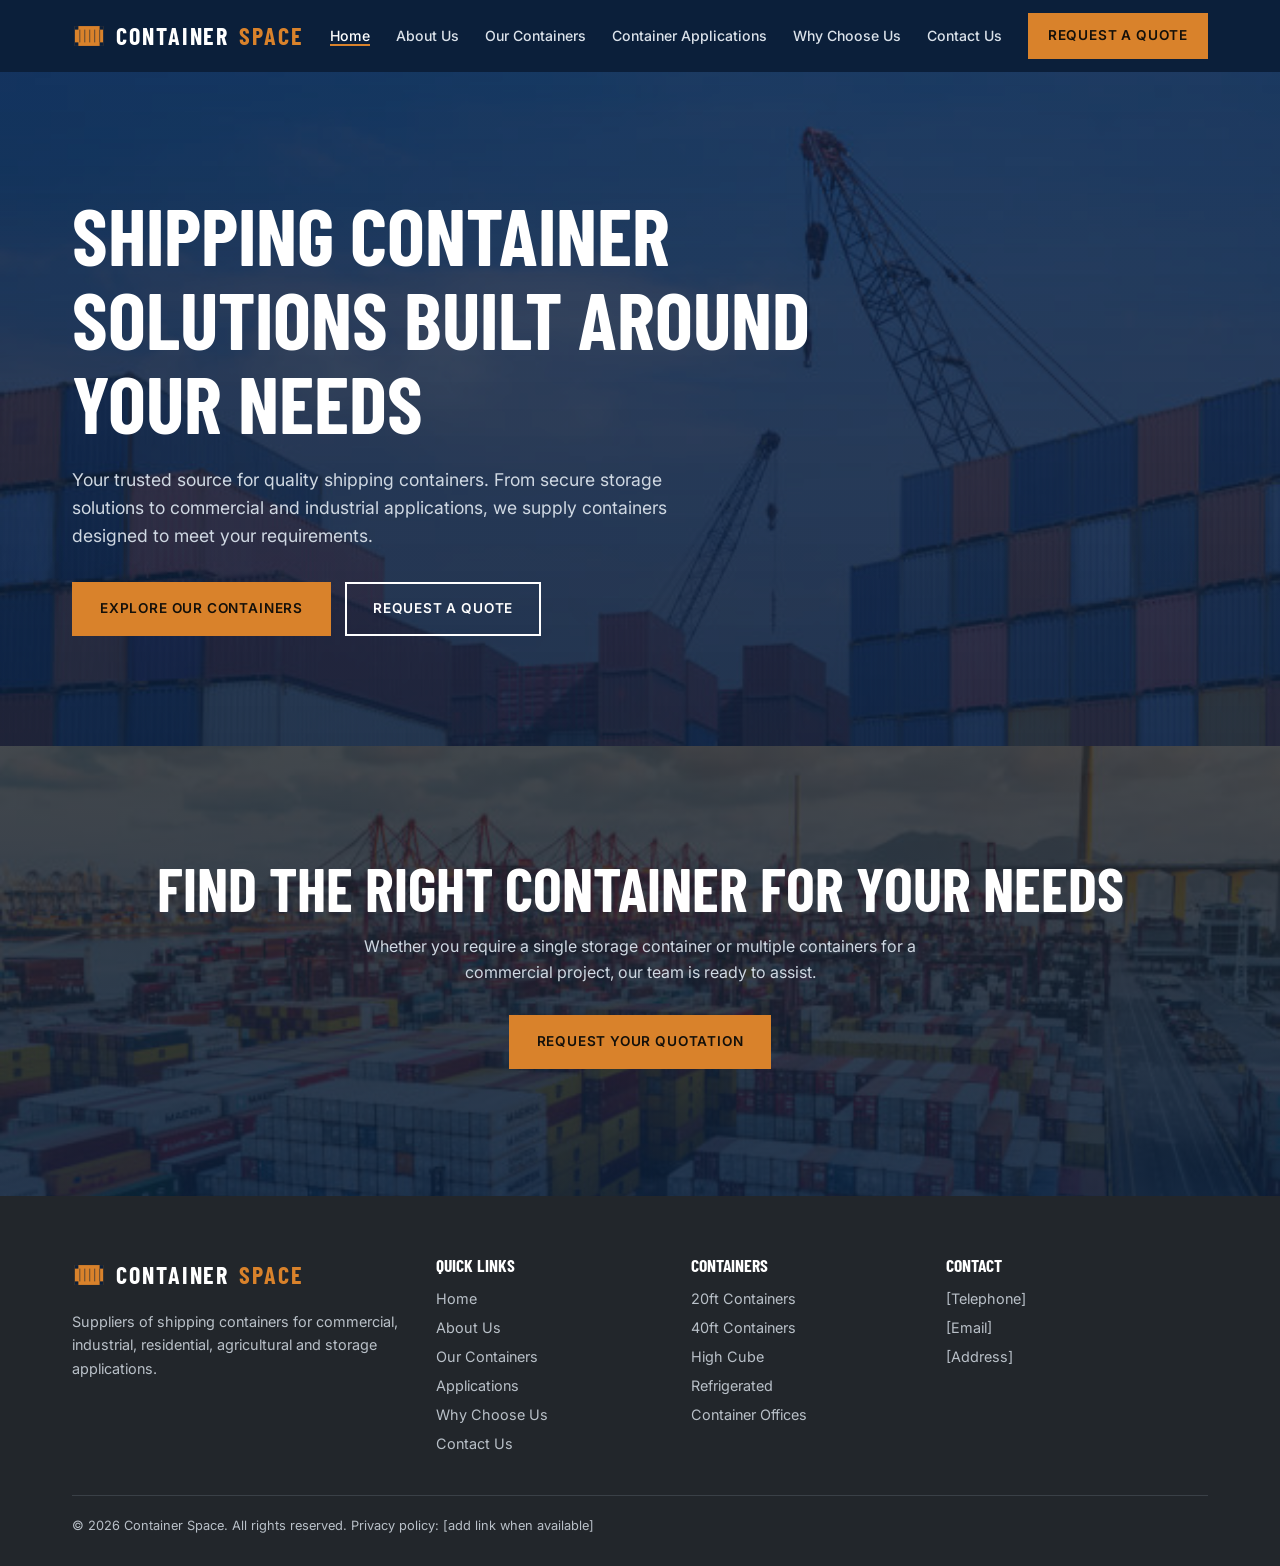
==== commit 61cc4794: "Add files via upload" ====
--- a/index.html
+++ b/index.html
@@ -1,354 +1,50 @@
 <!DOCTYPE html>
 <html lang="en">
 <head>
-<meta charset="UTF-8">
-<meta name="viewport" content="width=device-width, initial-scale=1.0">
-<title>Shipping Containers for Sale | Your Company</title>
-<meta name="description" content="Quality shipping containers for storage, transport and building projects across South Africa.">
+<meta charset="utf-8">
+<meta name="viewport" content="width=device-width, initial-scale=1, viewport-fit=cover">
+<title>Container Space | Shipping Containers for Sale | 20ft, 40ft, High Cube &amp; Reefer Suppliers</title>
+<meta name="description" content="Container Space supplies 20ft, 40ft and high cube shipping containers, refrigerated containers, storage containers and container offices. Request a quote today.">
+<link rel="canonical" href="index.html">
 <link rel="preconnect" href="https://fonts.googleapis.com">
-<link rel="preconnect" href="https://fonts.gstatic.com" crossorigin>
-<link href="https://fonts.googleapis.com/css2?family=Barlow+Condensed:wght@500;600;700&family=Inter:wght@400;500;600;700&display=swap" rel="stylesheet">
-<style>
-:root{--navy:#0f1b2d;--navy2:#16273f;--orange:#e8741a;--orange2:#c85f0e;--bg:#f5f6f8;--text:#1c2430;--muted:#5d6877;--white:#fff;--radius:10px;--shadow:0 8px 28px rgba(15,27,45,.12)}
-*{box-sizing:border-box;margin:0;padding:0}
-html{scroll-behavior:smooth}
-body{font-family:'Inter',system-ui,-apple-system,Segoe UI,Roboto,sans-serif;color:var(--text);background:var(--white);line-height:1.65}
-img{max-width:100%;display:block}
-a{color:inherit;text-decoration:none}
-.wrap{width:min(1180px,92%);margin:0 auto}
-h1,h2,h3,h4{font-family:'Barlow Condensed','Inter',sans-serif;line-height:1.15;letter-spacing:.2px}
-h1{font-size:clamp(2.4rem,5.5vw,4.2rem);font-weight:700}
-h2{font-size:clamp(1.9rem,3.6vw,2.7rem);font-weight:700;color:var(--navy)}
-h3{font-size:1.4rem;font-weight:600;color:var(--navy)}
-.eyebrow{display:inline-block;color:var(--orange);font-weight:700;letter-spacing:2px;text-transform:uppercase;font-size:.8rem;margin-bottom:10px}
-.lead{color:var(--muted);max-width:640px;margin-top:12px}
-
-/* Header */
-.topbar{background:var(--navy);color:#cfd8e6;font-size:.85rem;padding:8px 0}
-.topbar .wrap{display:flex;justify-content:space-between;gap:12px;flex-wrap:wrap}
-header.site{position:sticky;top:0;z-index:50;background:var(--white);box-shadow:0 2px 14px rgba(0,0,0,.07)}
-header.site .wrap{display:flex;align-items:center;justify-content:space-between;padding:14px 0}
-.logo{font-family:'Barlow Condensed',sans-serif;font-weight:700;font-size:1.7rem;color:var(--navy);display:flex;align-items:center;gap:10px}
-.logo span.mark{width:34px;height:34px;background:var(--orange);border-radius:6px;display:grid;place-items:center;color:#fff;font-size:1.1rem}
-nav ul{list-style:none;display:flex;gap:30px;align-items:center}
-nav a{font-weight:600;font-size:.95rem;padding:6px 0;border-bottom:2px solid transparent;transition:.2s}
-nav a:hover,nav a.active{color:var(--orange);border-color:var(--orange)}
-nav a.btn{color:#fff;border:none;padding:10px 20px}
-.menu-btn{display:none;background:none;border:0;cursor:pointer;color:var(--navy);width:46px;height:46px;border-radius:8px;align-items:center;justify-content:center}
-.menu-btn:focus-visible{outline:2px solid var(--orange)}
-.bars{position:relative;display:block;width:26px;height:20px}
-.bars i{position:absolute;left:0;width:100%;height:3px;border-radius:2px;background:var(--navy);transition:transform .25s,opacity .2s,top .25s}
-.bars i:nth-child(1){top:0}.bars i:nth-child(2){top:8.5px}.bars i:nth-child(3){top:17px}
-.menu-btn.open .bars i:nth-child(1){top:8.5px;transform:rotate(45deg)}
-.menu-btn.open .bars i:nth-child(2){opacity:0}
-.menu-btn.open .bars i:nth-child(3){top:8.5px;transform:rotate(-45deg)}
-
-/* Buttons */
-.btn{display:inline-block;background:var(--orange);color:#fff;padding:14px 28px;border-radius:6px;font-weight:700;border:2px solid var(--orange);transition:.2s;cursor:pointer;font-size:1rem}
-.btn:hover{background:var(--orange2);border-color:var(--orange2)}
-.btn.ghost{background:transparent;color:#fff;border-color:#fff}
-.btn.ghost:hover{background:#fff;color:var(--navy)}
-
-/* Hero slider */
-.hero{position:relative;height:min(82vh,700px);min-height:480px;overflow:hidden;background:var(--navy)}
-.slide{position:absolute;inset:0;opacity:0;transition:opacity .9s;background-size:cover;background-position:center;display:flex;align-items:center}
-.slide.on{opacity:1}
-.slide::before{content:"";position:absolute;inset:0;background:linear-gradient(90deg,rgba(15,27,45,.92) 0%,rgba(15,27,45,.6) 55%,rgba(15,27,45,.25) 100%)}
-.slide .wrap{position:relative;color:#fff}
-.slide p{max-width:560px;margin:18px 0 28px;color:#dbe3ef;font-size:1.1rem}
-.slide .eyebrow{color:#ffa860}
-.slide .btns{display:flex;gap:14px;flex-wrap:wrap}
-.arrows{position:absolute;bottom:26px;right:4%;display:flex;gap:10px;z-index:5}
-.arrows button{width:46px;height:46px;border-radius:50%;border:2px solid #fff;background:rgba(255,255,255,.1);color:#fff;font-size:1.2rem;cursor:pointer;transition:.2s}
-.arrows button:hover{background:var(--orange);border-color:var(--orange)}
-
-/* Page banner */
-.banner{background:linear-gradient(rgba(15,27,45,.85),rgba(15,27,45,.85)),var(--bg-img,none) center/cover,var(--navy);color:#fff;padding:90px 0 70px}
-.banner p{color:#cfd8e6;max-width:560px;margin-top:12px}
-.crumbs{font-size:.85rem;color:#9fb0c7;margin-bottom:12px}
-.crumbs a:hover{color:var(--orange)}
-
-/* Sections */
-section.pad{padding:90px 0}
-.alt{background:var(--bg)}
-.dark{background:var(--navy);color:#fff}
-.dark h2,.dark h3{color:#fff}
-.dark .lead{color:#b9c6d8}
-.center{text-align:center}
-.center .lead{margin-left:auto;margin-right:auto}
-.split{display:grid;grid-template-columns:1fr 1fr;gap:60px;align-items:center}
-.split img{border-radius:var(--radius);box-shadow:var(--shadow);width:100%;aspect-ratio:4/3;object-fit:cover}
-.split p+p{margin-top:14px}
-.grid{display:grid;gap:26px;margin-top:46px}
-.g2{grid-template-columns:repeat(2,1fr)}
-.g3{grid-template-columns:repeat(3,1fr)}
-.g4{grid-template-columns:repeat(4,1fr)}
-.card{background:#fff;border-radius:var(--radius);box-shadow:var(--shadow);overflow:hidden;transition:.25s}
-.card:hover{transform:translateY(-5px)}
-.card .body{padding:24px}
-.card p{color:var(--muted);margin-top:8px;font-size:.96rem}
-.card a.more{display:inline-block;margin-top:14px;color:var(--orange);font-weight:700}
-.icon{width:56px;height:56px;border-radius:12px;background:rgba(232,116,26,.12);display:grid;place-items:center;font-size:1.6rem;margin-bottom:16px}
-.points{list-style:none;margin-top:20px}
-.points li{padding:8px 0 8px 32px;position:relative}
-.points li::before{content:"✓";position:absolute;left:0;color:var(--orange);font-weight:800}
-.stats{display:grid;grid-template-columns:repeat(4,1fr);gap:20px;text-align:center}
-.stats strong{display:block;font-family:'Barlow Condensed',sans-serif;font-size:3rem;color:var(--orange)}
-.stats span{color:#b9c6d8}
-.reasons .num{font-family:'Barlow Condensed',sans-serif;font-size:2.6rem;color:var(--orange);font-weight:700;line-height:1}
-.reasons .item{padding:28px;background:#fff;border-radius:var(--radius);box-shadow:var(--shadow)}
-.reasons p{color:var(--muted);margin-top:8px;font-size:.96rem}
-
-/* Product cards */
-.pcard img{width:100%;aspect-ratio:4/3;object-fit:cover;background:#dfe4ec}
-.pcard .tag{display:inline-block;background:rgba(232,116,26,.12);color:var(--orange2);font-size:.75rem;font-weight:700;padding:3px 10px;border-radius:20px;margin-bottom:8px;letter-spacing:.5px;text-transform:uppercase}
-.pcard .btn{padding:10px 18px;margin-top:16px;font-size:.9rem}
-.filters{display:flex;gap:10px;flex-wrap:wrap;justify-content:center;margin-top:30px}
-.filters button{padding:9px 20px;border-radius:30px;border:2px solid #d6dce6;background:#fff;font-weight:600;cursor:pointer;font-size:.9rem}
-.filters button.on,.filters button:hover{background:var(--navy);color:#fff;border-color:var(--navy)}
-
-/* CTA */
-.cta{background:linear-gradient(120deg,var(--orange),var(--orange2));color:#fff;padding:70px 0;text-align:center}
-.cta h2{color:#fff}
-.cta p{margin:12px auto 26px;max-width:560px;color:#fff3e8}
-.cta .btn{background:#fff;color:var(--orange2);border-color:#fff}
-.cta .btn:hover{background:var(--navy);color:#fff;border-color:var(--navy)}
-
-/* Contact */
-.contact-grid{display:grid;grid-template-columns:1fr 1.3fr;gap:50px}
-.info-item{display:flex;gap:16px;margin-bottom:26px}
-.info-item .icon{margin:0;flex:none}
-.info-item h4{font-size:1.15rem;color:var(--navy)}
-.info-item p,.info-item a{color:var(--muted)}
-form{background:#fff;padding:36px;border-radius:var(--radius);box-shadow:var(--shadow)}
-.row{display:grid;grid-template-columns:1fr 1fr;gap:16px}
-label{display:block;font-weight:600;font-size:.88rem;margin:16px 0 6px}
-input,select,textarea{width:100%;padding:13px 14px;border:1.5px solid #d6dce6;border-radius:6px;font:inherit;background:#fff}
-input:focus,select:focus,textarea:focus{outline:none;border-color:var(--orange)}
-textarea{min-height:130px;resize:vertical}
-form .btn{margin-top:22px;width:100%}
-.note{font-size:.85rem;color:var(--muted);margin-top:12px}
-.ok{display:none;background:#e6f6ec;color:#17693a;padding:14px;border-radius:6px;margin-top:16px;font-weight:600}
-
-/* Footer */
-footer{background:#0a1220;color:#9fb0c7;padding:70px 0 0}
-.fgrid{display:grid;grid-template-columns:1.6fr 1fr 1fr 1.3fr;gap:40px}
-footer h4{color:#fff;font-size:1.2rem;margin-bottom:14px}
-footer ul{list-style:none}
-footer li{padding:4px 0}
-footer a:hover{color:var(--orange)}
-footer .logo{color:#fff;margin-bottom:14px}
-.copy{border-top:1px solid #1d2a3f;margin-top:50px;padding:20px 0;font-size:.85rem;text-align:center}
-
-/* Reveal */
-.rv{opacity:0;transform:translateY(22px);transition:.7s}
-.rv.in{opacity:1;transform:none}
-
-@media(max-width:960px){
-.split,.contact-grid{grid-template-columns:1fr;gap:34px}
-.g3,.g4,.stats{grid-template-columns:repeat(2,1fr)}
-.fgrid{grid-template-columns:1fr 1fr}
-.menu-btn{display:flex}
-nav{position:absolute;top:100%;left:0;right:0;background:#fff;box-shadow:0 12px 20px rgba(0,0,0,.1);display:none}
-nav.open{display:block}
-nav ul{flex-direction:column;gap:0;align-items:stretch;padding:10px 4%}
-nav li a{display:block;padding:14px 0;border-bottom:1px solid #eef1f5}
-nav li:last-child{padding:16px 0 18px}
-nav li a.btn{display:block;text-align:center;border-bottom:2px solid var(--orange);padding:14px 20px}
-}
-@media(max-width:600px){
-.g2,.g3,.g4,.row,.fgrid{grid-template-columns:1fr}
-.stats{grid-template-columns:1fr 1fr}
-section.pad{padding:64px 0}
-.topbar .wrap{justify-content:center;text-align:center}
-}
-
-.has-mega .mega-toggle{background:none;border:0;font:inherit;font-weight:600;font-size:.95rem;color:var(--text);cursor:pointer;padding:6px 0;border-bottom:2px solid transparent;display:inline-flex;align-items:center;gap:8px;transition:.2s}
-.has-mega .mega-toggle:hover,.has-mega.open .mega-toggle{color:var(--orange);border-color:var(--orange)}
-.caret{width:7px;height:7px;border-right:2px solid currentColor;border-bottom:2px solid currentColor;transform:rotate(45deg) translateY(-2px);transition:transform .2s}
-.has-mega.open .caret{transform:rotate(-135deg) translateY(-1px)}
-.mega{display:none;position:absolute;left:0;right:0;top:100%;background:#fff;box-shadow:0 22px 40px rgba(15,27,45,.18);border-top:1px solid #e6eaf0}
-.has-mega.open .mega{display:block}
-header.site .mega-in{display:grid;grid-template-columns:1.15fr 1fr 1fr 1fr;gap:34px;padding:30px 0;align-items:start;justify-content:normal}
-.mega-promo{background:var(--navy);color:#fff;padding:26px;border-radius:var(--radius);align-self:start}
-.mega-promo .eyebrow{color:#ffa860;font-size:.72rem}
-.mega-promo h4{font-size:1.5rem;color:#fff;margin:2px 0 10px}
-.mega-promo p{color:#cfd8e6;font-size:.9rem;margin-bottom:18px}
-nav .mega .mega-promo .btn{display:inline-block;color:#fff;padding:10px 20px;font-size:.9rem;border:2px solid var(--orange)}
-.mega-col h5{font-family:'Barlow Condensed',sans-serif;font-size:1.05rem;letter-spacing:1.5px;text-transform:uppercase;color:var(--navy);border-bottom:2px solid var(--navy);padding-bottom:8px;margin-bottom:8px}
-nav .mega-col a{display:block;padding:9px 0;border:0;font-weight:600;font-size:.92rem;color:var(--text)}
-nav .mega-col a small{display:block;font-weight:400;color:var(--muted);font-size:.78rem;line-height:1.4;margin-top:1px}
-nav .mega-col a:hover{color:var(--orange)}
-.scard{scroll-margin-top:130px}
-.scard .body{padding:20px 22px}
-.sgroup{margin-top:50px}
-.sgroup h3{border-bottom:2px solid var(--navy);padding-bottom:8px}
-.sgroup .grid{margin-top:22px}
-.scard:target{outline:3px solid var(--orange);outline-offset:3px}
-@media(max-width:960px){
-nav{max-height:calc(100vh - 110px);overflow-y:auto}
-.has-mega{border-bottom:1px solid #eef1f5}
-.has-mega .mega-toggle{width:100%;justify-content:space-between;padding:14px 0;border:0;font-size:.95rem}
-.has-mega .mega-toggle:hover,.has-mega.open .mega-toggle{border-color:transparent}
-.mega{position:static;box-shadow:none;border:0}
-header.site .mega-in{grid-template-columns:1fr;gap:4px;padding:0 0 14px;width:100%}
-.mega-promo{display:none}
-.mega-col h5{margin-top:12px}
-nav .mega-col a{padding:10px 0;border:0;display:block}
-}
-</style>
+<link href="https://fonts.googleapis.com/css2?family=Barlow+Condensed:wght@600;700&family=Inter:wght@400;500;600&display=swap" rel="stylesheet">
+<link rel="icon" type="image/svg+xml" href="assets/favicon.svg">
+<link rel="icon" type="image/png" sizes="32x32" href="assets/favicon-32.png">
+<link rel="apple-touch-icon" href="assets/apple-touch-icon.png">
+<link rel="shortcut icon" href="assets/favicon.ico">
+<meta name="theme-color" content="#0b1f3a">
+<link rel="stylesheet" href="assets/style.css">
 </head>
 <body>
-<div class="topbar"><div class="wrap"><span>Shipping container sales across South Africa</span><span>Tel: +27 00 000 0000 &nbsp;|&nbsp; info@yourcompany.co.za</span></div></div>
-<header class="site"><div class="wrap">
-<a class="logo" href="index.html"><span class="mark"><svg width="20" height="20" viewBox="0 0 24 24" fill="none" stroke="#fff" stroke-width="1.8" stroke-linecap="round" stroke-linejoin="round" aria-hidden="true"><path d="M21 8l-9-5-9 5v8l9 5 9-5V8z"/><path d="M3 8l9 5 9-5M12 13v8"/></svg></span>Your Company</a>
-<button class="menu-btn" aria-label="Open menu" aria-expanded="false" aria-controls="main-nav"><span class="bars"><i></i><i></i><i></i></span></button>
-<nav id="main-nav"><ul>
-<li><a href="index.html" class="active">Home</a></li>
-<li><a href="about.html">About</a></li>
-<li><a href="products.html">Products</a></li>
-<li class="has-mega"><button class="mega-toggle" aria-expanded="false" aria-haspopup="true">Our Solutions<span class="caret"></span></button><div class="mega"><div class="mega-in wrap"><div class="mega-promo"><span class="eyebrow">All Things Containers</span><h4>Find the Right Container Solution</h4><p>Buy, rent or convert. Tell us about your project and we will recommend a suitable option.</p><a class="btn" href="contact.html">Get a Quote</a></div><div class="mega-col"><h5>Buy / Purchase</h5><a href="products.html#buy-storage">Storage Containers<small>Secure, weatherproof containers for farms, yards, shops and sites.</small></a><a href="products.html#buy-cold">Cold Storage Solutions<small>Temperature-controlled containers for keeping perishable goods fresh.</small></a><a href="products.html#buy-blast">Blast Freezers<small>Rapid-freezing units for food and other temperature-sensitive products.</small></a><a href="products.html#buy-flatpack">Pre-Fab Flat-Packs<small>Modular flat-pack structures that are quick to transport and assemble.</small></a><a href="products.html#buy-tank">Tanktainers<small>Containers designed for storing and moving liquids.</small></a><a href="products.html#buy-camps">Mobile Camps<small>Container-based accommodation for remote sites and workforces.</small></a></div><div class="mega-col"><h5>Rent / Lease</h5><a href="products.html#rent-storage">Storage Containers<small>Short or long term storage hire.</small></a><a href="products.html#rent-office">Site Offices<small>Ready-to-use workspace for construction and project sites.</small></a><a href="products.html#rent-cold">Cold Storage Solutions<small>Temperature-controlled units on a rental basis.</small></a><a href="products.html#rent-blast">Blast Freezers<small>Rapid-freezing capacity without the purchase.</small></a><a href="products.html#rent-ablution">Ablution Containers<small>Sanitation units for sites and events.</small></a><a href="products.html#rent-tank">Tanktainers<small>Liquid storage available to hire.</small></a></div><div class="mega-col"><h5>Convert</h5><a href="products.html#conv-office">Office Conversions<small>Container workspaces fitted out for your needs.</small></a><a href="products.html#conv-retail">Retail &amp; Hospitality<small>Shops, cafes and pop-up units built from containers.</small></a><a href="products.html#conv-living">Living Spaces<small>Residential container builds.</small></a><a href="products.html#conv-camps">Mobile Camps<small>Remote workforce housing.</small></a><a href="products.html#conv-custom">Custom Projects<small>Bespoke builds to your design.</small></a></div></div></div></li>
-<li><a class="btn" href="contact.html">Get a Quote</a></li>
-</ul></nav>
+<header><div class="wrap nav">
+<a class="logo" href="index.html"><img src="assets/logo-mark.svg" alt="" width="34" height="34">Container<span>Space</span></a>
+<button id="tg" aria-expanded="false" aria-controls="menu">MENU</button>
+<nav><ul id="menu">
+<li><a href="index.html" aria-current="page">Home</a></li><li><a href="about.html">About Us</a></li><li><a href="containers.html">Our Containers</a></li>
+<li><a href="applications.html">Container Applications</a></li><li><a href="why-choose-us.html">Why Choose Us</a></li><li><a href="contact.html">Contact Us</a></li>
+<li><a class="btn" href="request-a-quote.html">Request a Quote</a></li></ul></nav>
 </div></header>
-
-<section class="hero">
-<div class="slide on" style="background-image:url('https://images.unsplash.com/photo-1773126378915-793b5c48fb38?auto=format&fit=crop&w=1600&q=70')"><div class="wrap">
-<span class="eyebrow">Shipping Containers</span><h1>Quality Shipping Containers, Supplied Across South Africa</h1><p>Secure, durable containers for storage, transport and construction projects, with clear pricing and dependable service.</p>
-<div class="btns"><a class="btn" href="products.html">View Products →</a><a class="btn ghost" href="contact.html">Get a Quote</a></div></div></div>
-<div class="slide" style="background-image:url('https://images.unsplash.com/photo-1759272840538-ae4b07214c71?auto=format&fit=crop&w=1600&q=70')"><div class="wrap">
-<span class="eyebrow">Built to Last</span><h1>Secure, Weatherproof Storage Solutions</h1><p>A shipping container is a practical way to add secure, lockable space to a farm, business premises, yard or construction site.</p>
-<div class="btns"><a class="btn" href="about.html">About Us →</a><a class="btn ghost" href="contact.html">Get a Quote</a></div></div></div>
-<div class="slide" style="background-image:url('https://images.unsplash.com/photo-1700716465891-9e5e9f501d7d?auto=format&fit=crop&w=1600&q=70')"><div class="wrap">
-<span class="eyebrow">Delivered to You</span><h1>Transparent Pricing and Delivery Support</h1><p>Select a container, request a quote and we will assist with delivery arrangements.</p>
-<div class="btns"><a class="btn" href="contact.html">Get a Quote →</a><a class="btn ghost" href="contact.html">Get a Quote</a></div></div></div>
-<div class="arrows"><button class="prev" aria-label="Previous">←</button><button class="next" aria-label="Next">→</button></div>
-</section>
-
-<section class="pad"><div class="wrap split">
-<div class="rv"><span class="eyebrow">Who We Are</span><h2>A Dependable Shipping Container Supplier</h2>
-<p>We supply shipping containers to businesses, farms, contractors and private customers. Whether you require additional storage, a site office or a container for a construction project, we will help you select the right unit.</p>
-<p>Our approach is straightforward: quality containers, accurate information and a smooth process from first enquiry through to delivery.</p>
-<ul class="points"><li>Clear, accurate communication</li><li>Containers suited to a wide range of uses</li><li>Delivery support available</li><li>Professional, personal service</li></ul>
-<p style="margin-top:24px"><a class="btn" href="about.html">Learn More About Us →</a></p></div>
-<div class="rv"><img src="https://images.unsplash.com/photo-1631176315313-203dab297716?auto=format&fit=crop&w=1600&q=70" alt="Stacked shipping containers at a port" loading="lazy"></div>
+<main>
+<section class="hero" id="home" data-p="home"><div class="wrap">
+<h1>Shipping container solutions built around your needs</h1>
+<p>Your trusted source for quality shipping containers. From secure storage solutions to commercial and industrial applications, we supply containers designed to meet your requirements.</p>
+<div class="btns"><a class="btn" href="containers.html">Explore our containers</a><a class="btn ghost" href="request-a-quote.html">Request a quote</a></div>
 </div></section>
-
-<section class="pad alt"><div class="wrap">
-<div class="center rv"><span class="eyebrow">What We Do</span><h2>Our Core Services</h2><p class="lead">Everything required to secure a container for your property, from selection through to delivery.</p></div>
-<div class="grid g4">
-<div class="card rv"><div class="body"><div class="icon"><svg width="26" height="26" viewBox="0 0 24 24" fill="none" stroke="currentColor" stroke-width="1.8" stroke-linecap="round" stroke-linejoin="round" aria-hidden="true"><path d="M21 8l-9-5-9 5v8l9 5 9-5V8z"/><path d="M3 8l9 5 9-5M12 13v8"/></svg></div><h3>Container Sales</h3><p>A range of shipping containers available for purchase. View our current stock.</p><a class="more" href="products.html">View products →</a></div></div>
-<div class="card rv"><div class="body"><div class="icon"><svg width="26" height="26" viewBox="0 0 24 24" fill="none" stroke="currentColor" stroke-width="1.8" stroke-linecap="round" stroke-linejoin="round" aria-hidden="true"><path d="M1 6h13v10H1zM14 10h4l4 3v3h-8z"/><circle cx="6" cy="18" r="2"/><circle cx="18" cy="18" r="2"/></svg></div><h3>Delivery</h3><p>We can assist with delivery to your site, farm, yard or business premises.</p><a class="more" href="contact.html">Ask about delivery →</a></div></div>
-<div class="card rv"><div class="body"><div class="icon"><svg width="26" height="26" viewBox="0 0 24 24" fill="none" stroke="currentColor" stroke-width="1.8" stroke-linecap="round" stroke-linejoin="round" aria-hidden="true"><path d="M14 6a4 4 0 005 5l-9 9a2.1 2.1 0 01-3-3l9-9a4 4 0 01-2-2z"/></svg></div><h3>Custom Requirements</h3><p>If you have a specific requirement, let us know and we will advise on the available options.</p><a class="more" href="contact.html">Tell us what you need →</a></div></div>
-<div class="card rv"><div class="body"><div class="icon"><svg width="26" height="26" viewBox="0 0 24 24" fill="none" stroke="currentColor" stroke-width="1.8" stroke-linecap="round" stroke-linejoin="round" aria-hidden="true"><path d="M21 12a8 8 0 01-11.5 7.2L3 21l1.8-6.5A8 8 0 1121 12z"/></svg></div><h3>Free Quotes</h3><p>Prompt, itemised quotes with no obligation so you can decide with confidence.</p><a class="more" href="contact.html">Request a quote →</a></div></div>
-</div></div></section>
-
-<section class="pad"><div class="wrap">
-<div class="center rv"><span class="eyebrow">Featured</span><h2>Containers Available Now</h2><p class="lead">A selection of our current stock. Visit the products page to view the full range.</p></div>
-<div class="grid g3">
-<div class="card pcard rv"><img src="container%205.jpg" alt="Container 5" loading="lazy"><div class="body"><h3>Container 5</h3><p>Contact us for size, condition and pricing.</p><a class="more" href="contact.html?item=Container%205">Get a quote →</a></div></div>
-<div class="card pcard rv"><img src="container%206.jpg" alt="Container 6" loading="lazy"><div class="body"><h3>Container 6</h3><p>Contact us for size, condition and pricing.</p><a class="more" href="contact.html?item=Container%206">Get a quote →</a></div></div>
-<div class="card pcard rv"><img src="container%207.jpg" alt="Container 7" loading="lazy"><div class="body"><h3>Container 7</h3><p>Contact us for size, condition and pricing.</p><a class="more" href="contact.html?item=Container%207">Get a quote →</a></div></div>
+<section class="cta" data-p="home"><div class="wrap">
+<h2>Find the right container for your needs</h2>
+<p>Whether you require a single storage container or multiple containers for a commercial project, our team is ready to assist.</p>
+<a class="btn" href="request-a-quote.html">Request your quotation</a>
+</div></section>
+</main>
+<footer><div class="wrap">
+<div class="fg">
+<div><a class="logo" href="index.html"><img src="assets/logo-mark.svg" alt="" width="34" height="34">Container<span>Space</span></a><p style="margin-top:12px">Suppliers of shipping containers for commercial, industrial, residential, agricultural and storage applications.</p></div>
+<div><h3>Quick links</h3><ul><li><a href="index.html">Home</a></li><li><a href="about.html">About Us</a></li><li><a href="containers.html">Our Containers</a></li><li><a href="applications.html">Applications</a></li><li><a href="why-choose-us.html">Why Choose Us</a></li><li><a href="contact.html">Contact Us</a></li></ul></div>
+<div><h3>Containers</h3><ul><li><a href="containers.html">20ft Containers</a></li><li><a href="containers.html">40ft Containers</a></li><li><a href="containers.html">High Cube</a></li><li><a href="containers.html">Refrigerated</a></li><li><a href="containers.html">Container Offices</a></li></ul></div>
+<div><h3>Contact</h3><ul><li>[Telephone]</li><li>[Email]</li><li>[Address]</li></ul></div>
 </div>
-<p class="center" style="margin-top:40px"><a class="btn" href="products.html">View All Products →</a></p>
-</div></section>
-
-<section class="pad alt"><div class="wrap">
-<div class="center rv"><span class="eyebrow">Our Expertise</span><h2>Container Solutions for Every Application</h2><p class="lead">From secure storage to custom conversions, we help you find a container that fits the job. Tell us about your project and we will point you to the right option.</p></div>
-<div class="grid g4"><div class="card rv"><div class="body"><h3>Storage</h3><p>Secure, weatherproof containers that keep your tools, stock and equipment protected.</p><a class="more" href="products.html#buy-storage">Learn more &rarr;</a></div></div><div class="card rv"><div class="body"><h3>Converted Containers</h3><p>Offices, shops and living spaces built from containers and tailored to your brief.</p><a class="more" href="products.html#conv-office">Learn more &rarr;</a></div></div><div class="card rv"><div class="body"><h3>Modular Flat-Pack Units</h3><p>Pre-fabricated flat-pack structures that combine container strength with quick assembly.</p><a class="more" href="products.html#buy-flatpack">Learn more &rarr;</a></div></div><div class="card rv"><div class="body"><h3>Cold Storage</h3><p>Temperature-controlled containers and freezer options for chilled and frozen goods.</p><a class="more" href="products.html#buy-cold">Learn more &rarr;</a></div></div></div>
-<p class="center" style="margin-top:40px"><a class="btn" href="contact.html">Talk to an Expert &rarr;</a></p>
-</div></section>
-
-<section class="pad dark"><div class="wrap">
-<div class="center rv"><span class="eyebrow" style="color:#ffa860">Why Choose Us</span><h2>Reasons to Buy From Us</h2><p class="lead">A clear purchasing process built around your requirements.</p></div>
-<div class="grid g3 reasons">
-<div class="item rv"><div class="num">01</div><h3>Clear Pricing</h3><p>You receive a clear quote so you know exactly what you are paying for.</p></div>
-<div class="item rv"><div class="num">02</div><h3>Quality Containers</h3><p>Our containers are strong, secure and suitable for demanding use.</p></div>
-<div class="item rv"><div class="num">03</div><h3>Flexible Uses</h3><p>Suitable for storage, workshops, site offices, retail units and agricultural use.</p></div>
-<div class="item rv"><div class="num">04</div><h3>Delivery Support</h3><p>We assist with delivery so the container arrives where you need it.</p></div>
-<div class="item rv"><div class="num">05</div><h3>Practical Advice</h3><p>We recommend what suits your requirements, not simply what is easiest to sell.</p></div>
-<div class="item rv"><div class="num">06</div><h3>Quick Response</h3><p>Send an enquiry and we will respond promptly with availability.</p></div>
-</div></div></section>
-<section class="cta"><div class="wrap rv">
-<h2>Request a Quote Today</h2>
-<p>Tell us your requirements and we will respond with availability and a clear quote. No obligation.</p>
-<a class="btn" href="contact.html">Request a Quote</a>
-</div></section>
-<footer><div class="wrap">
-<div class="fgrid">
-<div><a class="logo" href="index.html"><span class="mark"><svg width="20" height="20" viewBox="0 0 24 24" fill="none" stroke="#fff" stroke-width="1.8" stroke-linecap="round" stroke-linejoin="round" aria-hidden="true"><path d="M21 8l-9-5-9 5v8l9 5 9-5V8z"/><path d="M3 8l9 5 9-5M12 13v8"/></svg></span>Your Company</a><p>Quality shipping containers for storage, transport, businesses and building projects. Straightforward pricing and reliable delivery.</p></div>
-<div><h4>Quick Links</h4><ul><li><a href="index.html">Home</a></li><li><a href="about.html">About</a></li><li><a href="products.html">Products</a></li><li><a href="contact.html">Contact</a></li></ul></div>
-<div><h4>What We Offer</h4><ul><li>Container sales</li><li>Delivery arrangements</li><li>Custom requirements</li><li>Free quotes</li></ul></div>
-<div><h4>Contact</h4><ul><li>Tel: <a href="tel:+27000000000">+27 00 000 0000</a></li><li>Email: <a href="mailto:info@yourcompany.co.za">info@yourcompany.co.za</a></li><li>Your street address, City, South Africa</li></ul></div>
-</div>
-<div class="copy">© <span id="yr"></span> Your Company. All rights reserved.</div>
+<div class="copy">&copy; <span id="yr">2026</span> Container Space. All rights reserved. Privacy policy: [add link when available]</div>
 </div></footer>
-<script>
-// Mobile menu
-const mb=document.querySelector('.menu-btn'),nav=document.querySelector('nav');
-function setMenu(o){nav.classList.toggle('open',o);mb.classList.toggle('open',o);mb.setAttribute('aria-expanded',o);mb.setAttribute('aria-label',o?'Close menu':'Open menu')}
-if(mb){mb.addEventListener('click',()=>setMenu(!nav.classList.contains('open')));
-nav.addEventListener('click',e=>{if(e.target.closest('a'))setMenu(false)});
-document.addEventListener('click',e=>{if(!e.target.closest('header.site'))setMenu(false)});
-window.addEventListener('resize',()=>{if(innerWidth>960)setMenu(false)})}
-
-// Hero slider
-const slides=[...document.querySelectorAll('.slide')];
-if(slides.length){
-  let i=0,t;
-  const show=n=>{slides[i].classList.remove('on');i=(n+slides.length)%slides.length;slides[i].classList.add('on')};
-  const auto=()=>{clearInterval(t);t=setInterval(()=>show(i+1),6000)};
-  document.querySelector('.prev')?.addEventListener('click',()=>{show(i-1);auto()});
-  document.querySelector('.next')?.addEventListener('click',()=>{show(i+1);auto()});
-  auto();
-}
-
-// Scroll reveal
-const io=new IntersectionObserver(es=>es.forEach(e=>{if(e.isIntersecting){e.target.classList.add('in');io.unobserve(e.target)}}),{threshold:.12});
-document.querySelectorAll('.rv').forEach(el=>io.observe(el));
-
-// Product filters
-const fb=document.querySelectorAll('.filters button');
-fb.forEach(b=>b.addEventListener('click',()=>{
-  fb.forEach(x=>x.classList.remove('on'));b.classList.add('on');
-  const f=b.dataset.f;
-  document.querySelectorAll('.pcard').forEach(c=>{c.style.display=(f==='all'||c.dataset.cat===f)?'':'none'});
-}));
-
-// Contact form: opens the visitor's email app with the enquiry filled in
-const form=document.getElementById('enquiry');
-if(form)form.addEventListener('submit',e=>{
-  e.preventDefault();
-  const d=Object.fromEntries(new FormData(form));
-  const body=`Name: ${d.name}\nPhone: ${d.phone}\nEmail: ${d.email}\nInterested in: ${d.interest}\n\n${d.message}`;
-  location.href=`mailto:info@yourcompany.co.za?subject=${encodeURIComponent('Container enquiry – '+d.interest)}&body=${encodeURIComponent(body)}`;
-  document.querySelector('.ok').style.display='block';
-});
-
-// Pre-select container from product page links (contact.html?item=Container%205)
-(function(){
-  const q=new URLSearchParams(location.search).get('item');
-  const sel=document.querySelector('#enquiry [name=interest]');
-  if(q&&sel){[...sel.options].forEach(o=>{if(o.value===q)sel.value=q})}
-})();
-// Reveal animations: show everything if observer unsupported
-if(!('IntersectionObserver' in window))document.querySelectorAll('.rv').forEach(e=>e.classList.add('in'));
-
-
-// Our Solutions dropdown
-(function(){
- const li=document.querySelector('.has-mega');if(!li)return;
- const btn=li.querySelector('.mega-toggle'),hdr=document.querySelector('header.site');
- const set=o=>{li.classList.toggle('open',o);btn.setAttribute('aria-expanded',o)};
- btn.addEventListener('click',e=>{e.stopPropagation();set(!li.classList.contains('open'))});
- const fine=matchMedia('(min-width:961px) and (hover:hover)');
- li.addEventListener('mouseenter',()=>{if(fine.matches)set(true)});
- hdr.addEventListener('mouseleave',()=>{if(fine.matches)set(false)});
- document.querySelectorAll('nav > ul > li:not(.has-mega) > a').forEach(a=>a.addEventListener('mouseenter',()=>{if(fine.matches)set(false)}));
- document.addEventListener('click',e=>{if(!li.contains(e.target))set(false)});
- document.addEventListener('keydown',e=>{if(e.key==='Escape')set(false)});
- li.querySelectorAll('.mega a').forEach(a=>a.addEventListener('click',()=>set(false)));
-})();
-</script>
+<script src="assets/site.js"></script>
 </body>
 </html>
--- a/assets/style.css
+++ b/assets/style.css
@@ -0,0 +1,75 @@
+:root{--navy:#0b1f3a;--graphite:#22262b;--steel:#8a94a0;--light:#f3f5f7;--white:#fff;--accent:#d9822b;--text:#1d2530;
+box-sizing:border-box;padding-top:env(safe-area-inset-top,0px);padding-bottom:env(safe-area-inset-bottom,0px)}
+html{scroll-behavior:smooth;scroll-padding-top:84px}
+*,*::before,*::after{box-sizing:inherit}
+body{margin:0;font-family:Inter,Arial,sans-serif;color:var(--text);background:var(--white);line-height:1.6}
+h1,h2,h3{font-family:'Barlow Condensed','Arial Narrow',Arial,sans-serif;text-transform:uppercase;line-height:1.05;margin:0}
+.wrap{max-width:1180px;margin:0 auto;padding:0 22px}
+section{padding:84px 0}
+h2{font-size:clamp(2rem,4.5vw,3rem);color:var(--navy);margin-bottom:14px}
+.eyebrow{font-size:.78rem;letter-spacing:.18em;text-transform:uppercase;color:var(--accent);font-weight:600;margin-bottom:10px}
+.btn{display:inline-block;background:var(--accent);color:#14100a;font-weight:600;letter-spacing:.06em;text-transform:uppercase;font-size:.85rem;padding:14px 26px;border:2px solid var(--accent);text-decoration:none;cursor:pointer;font-family:inherit;transition:background .2s,color .2s}
+.btn:hover{background:transparent;color:var(--accent)}
+.btn.ghost{background:transparent;color:#fff;border-color:#fff}.btn.ghost:hover{background:#fff;color:var(--navy)}
+header{position:sticky;top:0;z-index:20;background:var(--navy);padding-top:env(safe-area-inset-top,0px)}
+.nav{display:flex;align-items:center;justify-content:space-between;height:72px}
+.logo{font-family:'Barlow Condensed',sans-serif;color:#fff;font-size:1.5rem;font-weight:700;letter-spacing:.08em;text-decoration:none;text-transform:uppercase}
+.logo span{color:var(--accent)}
+nav ul{display:flex;gap:26px;list-style:none;margin:0;padding:0;align-items:center}
+nav a{color:#dbe2ea;text-decoration:none;font-size:.88rem;font-weight:500}nav a:hover{color:#fff}
+nav a.btn{color:#14100a;padding:10px 18px}nav a.btn:hover{color:var(--accent)}
+#tg{display:none;background:none;border:1px solid var(--steel);color:#fff;padding:9px 14px;font:inherit;font-size:.8rem;letter-spacing:.1em}
+.hero{position:relative;background:linear-gradient(rgba(11,31,58,.78),rgba(11,31,58,.88)),url(images/hero-container-yard.jpg) center/cover no-repeat,var(--graphite);color:#fff;padding:120px 0 110px;overflow:hidden}
+.hero::after{content:"";position:absolute;right:-40px;top:0;bottom:0;width:46%;opacity:.14;background:repeating-linear-gradient(90deg,#fff 0 3px,transparent 3px 22px)}
+.hero .wrap{position:relative;z-index:1}
+.hero h1{font-size:clamp(2.6rem,7vw,5rem);max-width:820px}
+.hero p{max-width:620px;font-size:1.1rem;color:#cfd8e2;margin:22px 0 32px}
+.hero .btns{display:flex;gap:14px;flex-wrap:wrap}
+.slot-note{font-size:.75rem;color:#9fb0c3;margin-top:28px}
+.grid{display:grid;gap:24px;grid-template-columns:repeat(auto-fill,minmax(260px,1fr));margin-top:40px}
+.card{border:1px solid #dde2e8;background:#fff;display:flex;flex-direction:column;transition:transform .2s,box-shadow .2s}
+.card:hover{transform:translateY(-4px);box-shadow:0 12px 28px rgba(11,31,58,.14)}
+.ph{aspect-ratio:4/3;position:relative;display:flex;align-items:flex-end;padding:12px;color:#fff;font-size:.72rem;letter-spacing:.08em;text-transform:uppercase;
+background:repeating-linear-gradient(90deg,rgba(0,0,0,.18) 0 4px,transparent 4px 18px),var(--c,#2c4a6e)}
+.ph span{background:rgba(0,0,0,.55);padding:4px 8px}
+.card .body{padding:20px;display:flex;flex-direction:column;gap:10px;flex:1}
+.card h3{font-size:1.45rem;color:var(--navy)}
+.card p{margin:0;font-size:.93rem;color:#4a5562;flex:1}
+.card .btn{align-self:flex-start;padding:10px 18px;font-size:.78rem}
+.alt{background:var(--light)}
+.apps .card .ph{aspect-ratio:16/9}
+.about{display:grid;gap:50px;grid-template-columns:1fr 1fr;align-items:center}
+.about ul{list-style:none;padding:0;margin:20px 0 0;display:grid;grid-template-columns:1fr 1fr;gap:10px}
+.about li{border-left:3px solid var(--accent);padding-left:12px;font-weight:500}
+.about .ph{aspect-ratio:4/5}
+.dark{background:var(--navy);color:#fff}.dark h2{color:#fff}
+.why{display:grid;gap:1px;grid-template-columns:repeat(auto-fit,minmax(300px,1fr));background:#2a3f5c;margin-top:40px;border:1px solid #2a3f5c}
+.why div{background:var(--navy);padding:34px 28px}
+.why b{font-family:'Barlow Condensed',sans-serif;font-size:2.6rem;color:var(--accent);display:block;line-height:1}
+.why h3{font-size:1.35rem;margin:10px 0 8px}.why p{margin:0;color:#b9c6d4;font-size:.93rem}
+.cta{background:linear-gradient(rgba(34,38,43,.82),rgba(11,31,58,.88)),url(images/cta-stacked-containers.jpg) center/cover no-repeat,var(--graphite);color:#fff;text-align:center;padding:110px 0}
+.cta h2{color:#fff;font-size:clamp(2.2rem,5.5vw,3.8rem)}.cta p{max-width:620px;margin:0 auto 30px;color:#cfd8e2}
+form{display:grid;grid-template-columns:1fr 1fr;gap:18px;margin-top:34px}
+label{font-size:.82rem;font-weight:600;display:flex;flex-direction:column;gap:6px;color:var(--navy)}
+input,select,textarea{font:inherit;padding:13px;border:1px solid #b8c0ca;background:#fff;color:var(--text);border-radius:0;width:100%}
+input:focus,select:focus,textarea:focus{outline:2px solid var(--accent);border-color:var(--accent)}
+.full{grid-column:1/-1}
+#msg{grid-column:1/-1;padding:14px;display:none;font-size:.92rem}
+#msg.ok{display:block;background:#e6f2ea;color:#1c5a33}#msg.err{display:block;background:#fbeaea;color:#8a2424}
+.contact{display:grid;gap:50px;grid-template-columns:1fr 1.3fr}
+.ci{margin-top:22px;display:grid;gap:16px}.ci div{border-left:3px solid var(--accent);padding-left:14px}
+.ci small{display:block;color:var(--steel);text-transform:uppercase;letter-spacing:.12em;font-size:.7rem}
+footer{background:var(--graphite);color:#b9c0c8;padding:60px 0 30px;font-size:.9rem}
+.fg{display:grid;gap:36px;grid-template-columns:1.5fr 1fr 1fr 1.2fr}
+footer h3{color:#fff;font-size:1.1rem;margin-bottom:12px}
+footer ul{list-style:none;margin:0;padding:0;display:grid;gap:6px}footer a{color:#b9c0c8;text-decoration:none}footer a:hover{color:#fff}
+.copy{border-top:1px solid #3a4047;margin-top:40px;padding-top:20px;font-size:.8rem}
+@media(max-width:900px){
+#tg{display:block}nav ul{display:none;position:absolute;left:0;right:0;top:100%;background:var(--navy);flex-direction:column;align-items:stretch;padding:12px 22px 22px;gap:0}
+nav ul.open{display:flex}nav li a{display:block;padding:14px 0;border-bottom:1px solid #22385a}nav a.btn{text-align:center;margin-top:14px;border-bottom:2px solid var(--accent)}
+.about,.contact,.fg{grid-template-columns:1fr}form{grid-template-columns:1fr}section{padding:60px 0}.hero{padding:80px 0}}
+main>section{min-height:50vh}nav a[aria-current=page]{color:#fff;box-shadow:0 2px 0 var(--accent)}
+@media(prefers-reduced-motion:reduce){*{transition:none!important;scroll-behavior:auto!important}}
+.pimg{display:block;width:100%;aspect-ratio:4/3;object-fit:cover;background:#2c4a6e}.apps .card .pimg{aspect-ratio:16/9}.cimg{display:block;width:100%;aspect-ratio:16/10;object-fit:cover;background:#3a4654}.hero::after{display:none}
+.aimg{display:block;width:100%;aspect-ratio:4/5;object-fit:cover;background:#33414f}
+.logo{display:inline-flex;align-items:center;gap:10px}.logo img{display:block;width:34px;height:34px}
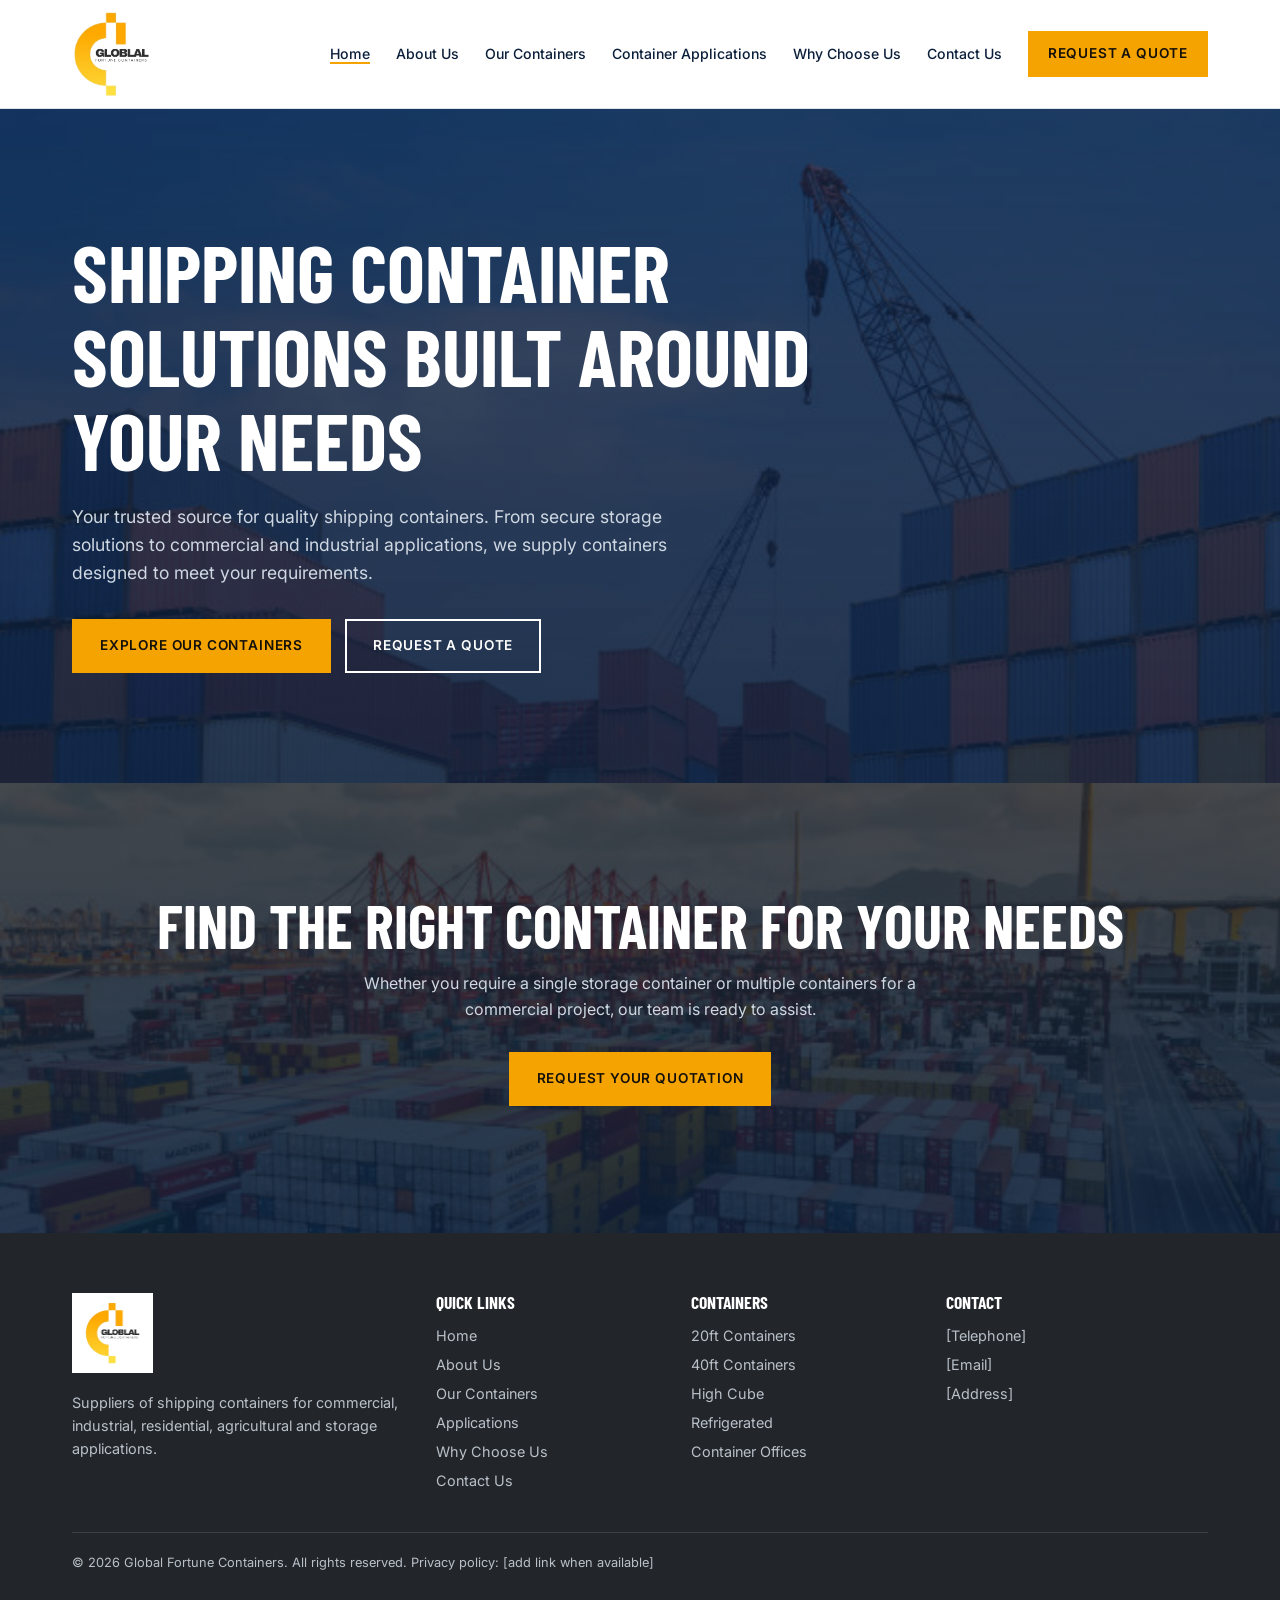
==== commit cd67c02e: "Add files via upload" ====
--- a/index.html
+++ b/index.html
@@ -3,12 +3,11 @@
 <head>
 <meta charset="utf-8">
 <meta name="viewport" content="width=device-width, initial-scale=1, viewport-fit=cover">
-<title>Container Space | Shipping Containers for Sale | 20ft, 40ft, High Cube &amp; Reefer Suppliers</title>
-<meta name="description" content="Container Space supplies 20ft, 40ft and high cube shipping containers, refrigerated containers, storage containers and container offices. Request a quote today.">
+<title>Global Fortune Containers | Shipping Containers for Sale | 20ft, 40ft, High Cube &amp; Reefer Suppliers</title>
+<meta name="description" content="Global Fortune Containers supplies 20ft, 40ft and high cube shipping containers, refrigerated containers, storage containers and container offices. Request a quote today.">
 <link rel="canonical" href="index.html">
 <link rel="preconnect" href="https://fonts.googleapis.com">
 <link href="https://fonts.googleapis.com/css2?family=Barlow+Condensed:wght@600;700&family=Inter:wght@400;500;600&display=swap" rel="stylesheet">
-<link rel="icon" type="image/svg+xml" href="assets/favicon.svg">
 <link rel="icon" type="image/png" sizes="32x32" href="assets/favicon-32.png">
 <link rel="apple-touch-icon" href="assets/apple-touch-icon.png">
 <link rel="shortcut icon" href="assets/favicon.ico">
@@ -17,7 +16,7 @@
 </head>
 <body>
 <header><div class="wrap nav">
-<a class="logo" href="index.html"><img src="assets/logo-mark.svg" alt="" width="34" height="34">Container<span>Space</span></a>
+<a class="logo" href="index.html"><img src="assets/logo.png" alt="Global Fortune Containers" width="79" height="88"></a>
 <button id="tg" aria-expanded="false" aria-controls="menu">MENU</button>
 <nav><ul id="menu">
 <li><a href="index.html" aria-current="page">Home</a></li><li><a href="about.html">About Us</a></li><li><a href="containers.html">Our Containers</a></li>
@@ -38,12 +37,12 @@
 </main>
 <footer><div class="wrap">
 <div class="fg">
-<div><a class="logo" href="index.html"><img src="assets/logo-mark.svg" alt="" width="34" height="34">Container<span>Space</span></a><p style="margin-top:12px">Suppliers of shipping containers for commercial, industrial, residential, agricultural and storage applications.</p></div>
+<div><a class="logo fl" href="index.html"><img src="assets/logo.png" alt="Global Fortune Containers" width="57" height="64"></a><p style="margin-top:12px">Suppliers of shipping containers for commercial, industrial, residential, agricultural and storage applications.</p></div>
 <div><h3>Quick links</h3><ul><li><a href="index.html">Home</a></li><li><a href="about.html">About Us</a></li><li><a href="containers.html">Our Containers</a></li><li><a href="applications.html">Applications</a></li><li><a href="why-choose-us.html">Why Choose Us</a></li><li><a href="contact.html">Contact Us</a></li></ul></div>
 <div><h3>Containers</h3><ul><li><a href="containers.html">20ft Containers</a></li><li><a href="containers.html">40ft Containers</a></li><li><a href="containers.html">High Cube</a></li><li><a href="containers.html">Refrigerated</a></li><li><a href="containers.html">Container Offices</a></li></ul></div>
 <div><h3>Contact</h3><ul><li>[Telephone]</li><li>[Email]</li><li>[Address]</li></ul></div>
 </div>
-<div class="copy">&copy; <span id="yr">2026</span> Container Space. All rights reserved. Privacy policy: [add link when available]</div>
+<div class="copy">&copy; <span id="yr">2026</span> Global Fortune Containers. All rights reserved. Privacy policy: [add link when available]</div>
 </div></footer>
 <script src="assets/site.js"></script>
 </body>
--- a/assets/style.css
+++ b/assets/style.css
@@ -1,6 +1,6 @@
-:root{--navy:#0b1f3a;--graphite:#22262b;--steel:#8a94a0;--light:#f3f5f7;--white:#fff;--accent:#d9822b;--text:#1d2530;
+:root{--navy:#0b1f3a;--graphite:#22262b;--steel:#8a94a0;--light:#f3f5f7;--white:#fff;--accent:#f5a300;--text:#1d2530;
 box-sizing:border-box;padding-top:env(safe-area-inset-top,0px);padding-bottom:env(safe-area-inset-bottom,0px)}
-html{scroll-behavior:smooth;scroll-padding-top:84px}
+html{scroll-behavior:smooth;scroll-padding-top:120px}
 *,*::before,*::after{box-sizing:inherit}
 body{margin:0;font-family:Inter,Arial,sans-serif;color:var(--text);background:var(--white);line-height:1.6}
 h1,h2,h3{font-family:'Barlow Condensed','Arial Narrow',Arial,sans-serif;text-transform:uppercase;line-height:1.05;margin:0}
@@ -11,14 +11,14 @@
 .btn{display:inline-block;background:var(--accent);color:#14100a;font-weight:600;letter-spacing:.06em;text-transform:uppercase;font-size:.85rem;padding:14px 26px;border:2px solid var(--accent);text-decoration:none;cursor:pointer;font-family:inherit;transition:background .2s,color .2s}
 .btn:hover{background:transparent;color:var(--accent)}
 .btn.ghost{background:transparent;color:#fff;border-color:#fff}.btn.ghost:hover{background:#fff;color:var(--navy)}
-header{position:sticky;top:0;z-index:20;background:var(--navy);padding-top:env(safe-area-inset-top,0px)}
-.nav{display:flex;align-items:center;justify-content:space-between;height:72px}
+header{position:sticky;top:0;z-index:20;background:#fff;border-bottom:1px solid #dde2e8;padding-top:env(safe-area-inset-top,0px)}
+.nav{display:flex;align-items:center;justify-content:space-between;height:108px}
 .logo{font-family:'Barlow Condensed',sans-serif;color:#fff;font-size:1.5rem;font-weight:700;letter-spacing:.08em;text-decoration:none;text-transform:uppercase}
 .logo span{color:var(--accent)}
 nav ul{display:flex;gap:26px;list-style:none;margin:0;padding:0;align-items:center}
-nav a{color:#dbe2ea;text-decoration:none;font-size:.88rem;font-weight:500}nav a:hover{color:#fff}
+nav a{color:var(--navy);text-decoration:none;font-size:.88rem;font-weight:500}nav a:hover{color:#b87400}
 nav a.btn{color:#14100a;padding:10px 18px}nav a.btn:hover{color:var(--accent)}
-#tg{display:none;background:none;border:1px solid var(--steel);color:#fff;padding:9px 14px;font:inherit;font-size:.8rem;letter-spacing:.1em}
+#tg{display:none;background:none;border:1px solid var(--navy);color:var(--navy);padding:9px 14px;font:inherit;font-size:.8rem;letter-spacing:.1em}
 .hero{position:relative;background:linear-gradient(rgba(11,31,58,.78),rgba(11,31,58,.88)),url(images/hero-container-yard.jpg) center/cover no-repeat,var(--graphite);color:#fff;padding:120px 0 110px;overflow:hidden}
 .hero::after{content:"";position:absolute;right:-40px;top:0;bottom:0;width:46%;opacity:.14;background:repeating-linear-gradient(90deg,#fff 0 3px,transparent 3px 22px)}
 .hero .wrap{position:relative;z-index:1}
@@ -65,11 +65,12 @@
 footer ul{list-style:none;margin:0;padding:0;display:grid;gap:6px}footer a{color:#b9c0c8;text-decoration:none}footer a:hover{color:#fff}
 .copy{border-top:1px solid #3a4047;margin-top:40px;padding-top:20px;font-size:.8rem}
 @media(max-width:900px){
-#tg{display:block}nav ul{display:none;position:absolute;left:0;right:0;top:100%;background:var(--navy);flex-direction:column;align-items:stretch;padding:12px 22px 22px;gap:0}
-nav ul.open{display:flex}nav li a{display:block;padding:14px 0;border-bottom:1px solid #22385a}nav a.btn{text-align:center;margin-top:14px;border-bottom:2px solid var(--accent)}
+#tg{display:block}nav ul{display:none;position:absolute;left:0;right:0;top:100%;background:#fff;border-bottom:1px solid #dde2e8;flex-direction:column;align-items:stretch;padding:12px 22px 22px;gap:0}
+nav ul.open{display:flex}nav li a{display:block;padding:14px 0;border-bottom:1px solid #e3e7ec}nav a.btn{text-align:center;margin-top:14px;border-bottom:2px solid var(--accent)}
 .about,.contact,.fg{grid-template-columns:1fr}form{grid-template-columns:1fr}section{padding:60px 0}.hero{padding:80px 0}}
-main>section{min-height:50vh}nav a[aria-current=page]{color:#fff;box-shadow:0 2px 0 var(--accent)}
+main>section{min-height:50vh}nav a[aria-current=page]{color:var(--navy);box-shadow:0 2px 0 var(--accent)}
 @media(prefers-reduced-motion:reduce){*{transition:none!important;scroll-behavior:auto!important}}
 .pimg{display:block;width:100%;aspect-ratio:4/3;object-fit:cover;background:#2c4a6e}.apps .card .pimg{aspect-ratio:16/9}.cimg{display:block;width:100%;aspect-ratio:16/10;object-fit:cover;background:#3a4654}.hero::after{display:none}
 .aimg{display:block;width:100%;aspect-ratio:4/5;object-fit:cover;background:#33414f}
-.logo{display:inline-flex;align-items:center;gap:10px}.logo img{display:block;width:34px;height:34px}
+.logo{display:inline-flex;align-items:center;gap:10px}.logo img{display:block;width:auto;max-width:100%}.fl{background:#fff;padding:8px 12px;display:inline-block}
+@media(max-width:900px){.nav{height:80px}.nav .logo img{height:64px;width:auto}}
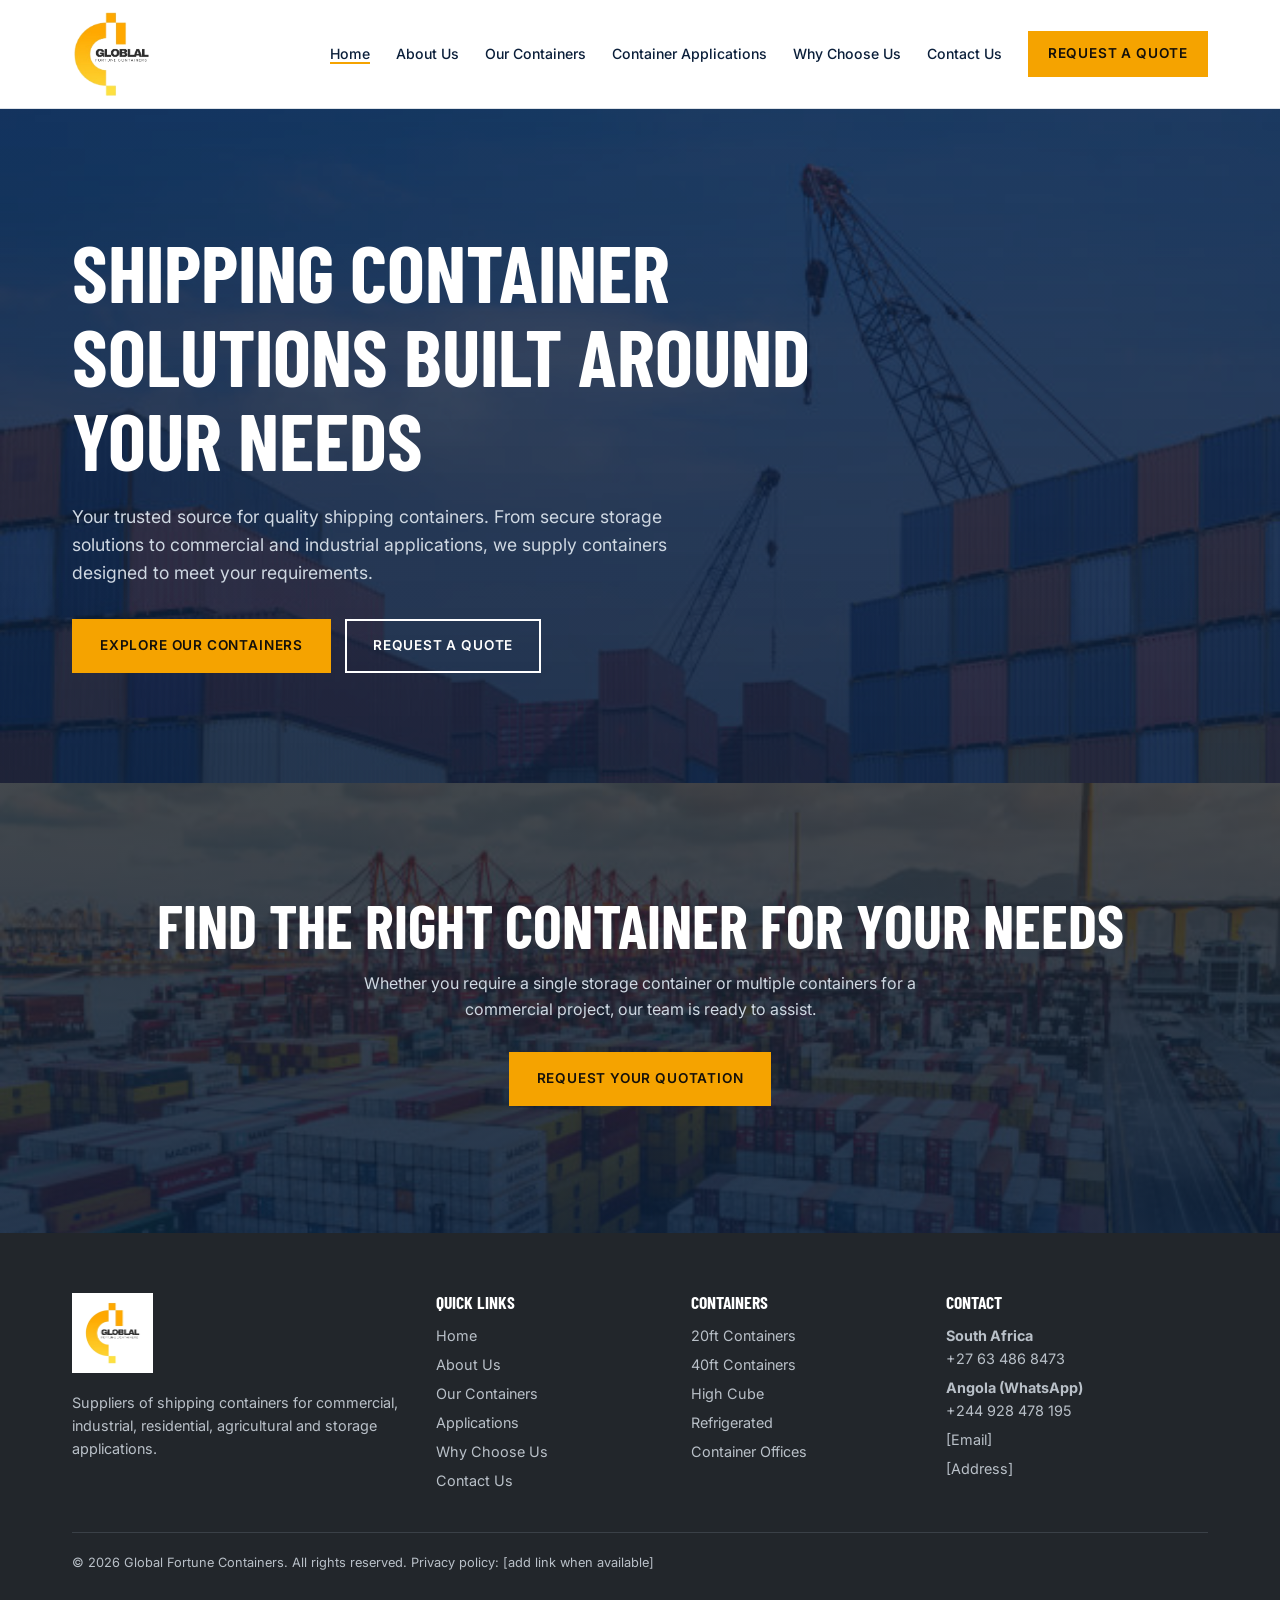
==== commit 5361d36c: "Add files via upload" ====
--- a/index.html
+++ b/index.html
@@ -40,7 +40,7 @@
 <div><a class="logo fl" href="index.html"><img src="assets/logo.png" alt="Global Fortune Containers" width="57" height="64"></a><p style="margin-top:12px">Suppliers of shipping containers for commercial, industrial, residential, agricultural and storage applications.</p></div>
 <div><h3>Quick links</h3><ul><li><a href="index.html">Home</a></li><li><a href="about.html">About Us</a></li><li><a href="containers.html">Our Containers</a></li><li><a href="applications.html">Applications</a></li><li><a href="why-choose-us.html">Why Choose Us</a></li><li><a href="contact.html">Contact Us</a></li></ul></div>
 <div><h3>Containers</h3><ul><li><a href="containers.html">20ft Containers</a></li><li><a href="containers.html">40ft Containers</a></li><li><a href="containers.html">High Cube</a></li><li><a href="containers.html">Refrigerated</a></li><li><a href="containers.html">Container Offices</a></li></ul></div>
-<div><h3>Contact</h3><ul><li>[Telephone]</li><li>[Email]</li><li>[Address]</li></ul></div>
+<div><h3>Contact</h3><ul><li><b>South Africa</b><br><a href="tel:+27634868473">+27 63 486 8473</a></li><li><b>Angola (WhatsApp)</b><br><a href="https://wa.me/244928478195" target="_blank" rel="noopener noreferrer">+244 928 478 195</a></li><li>[Email]</li><li>[Address]</li></ul></div>
 </div>
 <div class="copy">&copy; <span id="yr">2026</span> Global Fortune Containers. All rights reserved. Privacy policy: [add link when available]</div>
 </div></footer>
